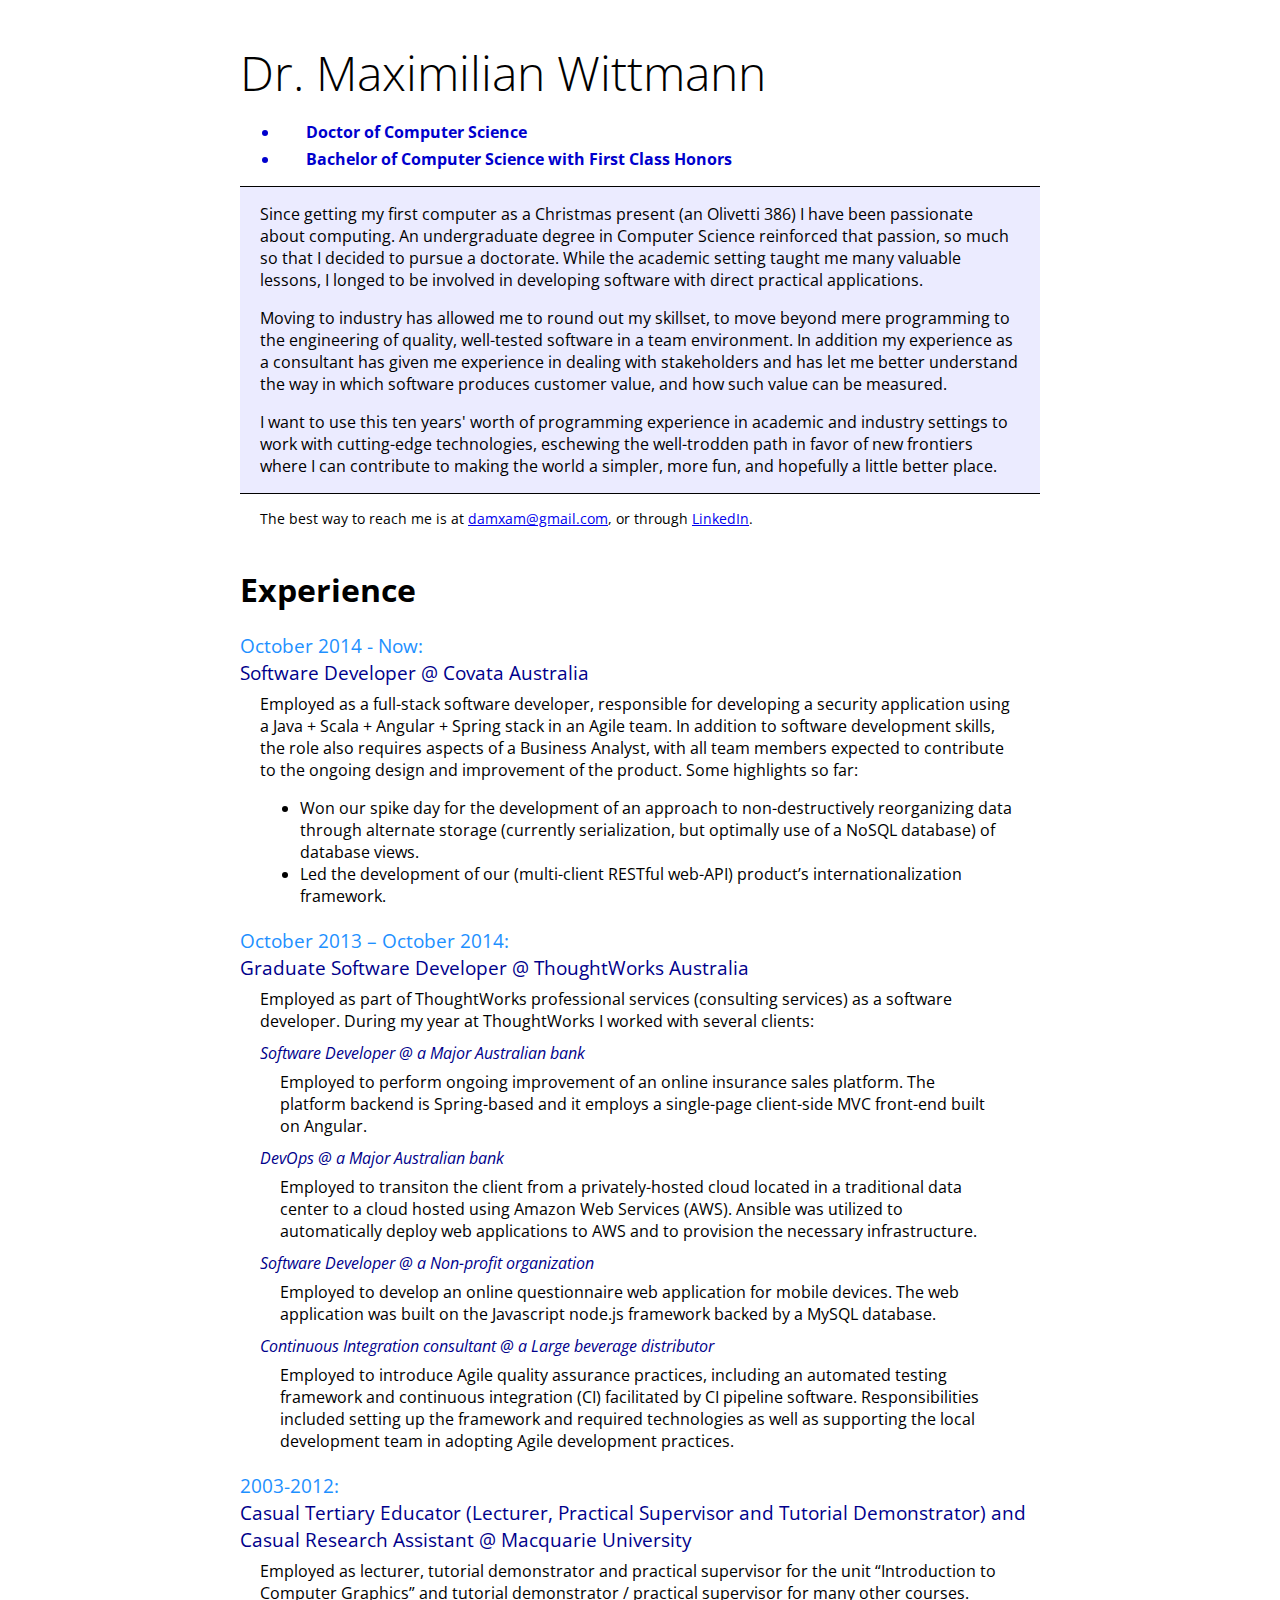
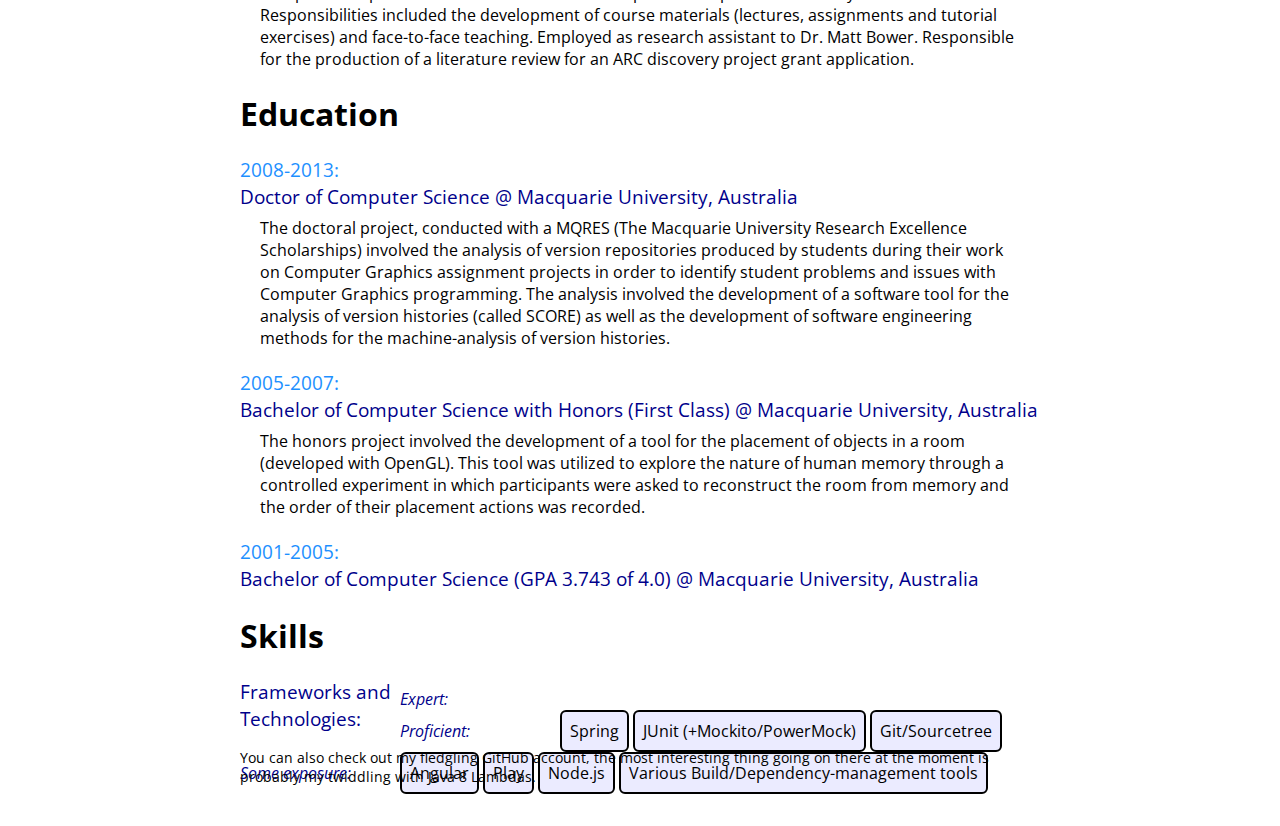
==== html/cv.html @ 8ec2f970 "Work on html cv" ====
<html>
    <head>        
        <link rel="stylesheet" type="text/css" href="../sass/common.css" media="all"/>
        
        <link href='http://fonts.googleapis.com/css?family=Open+Sans' rel='stylesheet' type='text/css'>
    </head>
    <body class="main">
        <h1 class="pageHeader">Dr. Maximilian Wittmann</h1>
        <ul class="academicTitles">
            <li class="academicTitle">Doctor of Computer Science</li>
            <li class="academicTitle">Bachelor of Computer Science with First Class Honors</li>
        </ul>

        <div class="aboutMeBlurb">
            <p>Since getting my first computer as a Christmas present (an Olivetti 386) I have been passionate about computing. An undergraduate degree in Computer Science reinforced that passion, so much so that I decided to pursue a doctorate. While the academic setting taught me many valuable lessons, I longed to be involved in developing software with direct practical applications.</p>
            <p>Moving to industry has allowed me to round out my skillset, to move beyond mere programming to the engineering of quality, well-tested software in a team environment. In addition my experience as a consultant has given me experience in dealing with stakeholders and has let me better understand the way in which software produces customer value, and how such value can be measured.</p>
            <p>I want to use this ten years' worth of programming experience in academic and industry settings to work with cutting-edge technologies, eschewing the well-trodden path in favor of new frontiers where I can contribute to making the world a simpler, more fun, and hopefully a little better place.</p>
        </div>
        <div class="contactMe">The best way to reach me is at <a href="mailto:damxam@gmail.com?Subject=Your%20CV" target="_top">damxam@gmail.com</a>, or through <a href="http://au.linkedin.com/in/maximilianwittmann">LinkedIn</a>.</div>
        
        <div class="cvMain">            
            <!-- Experience -->
            <div class="mainSection">
                <h1 class="mainSectionHeader">Experience</h1>
                    <div class="mainSectionItem">
                        <div class="dateSpan">October 2014 - Now:</div>
                        <div class="sectionTitle">Software Developer @ Covata Australia</div>
                        <div class="sectionDescription">Employed as a full-stack software developer, responsible for developing a security application using a Java + Scala + Angular + Spring stack in an Agile team. In addition to software development skills, the role also requires aspects of a Business Analyst, with all team members expected to contribute to the ongoing design and improvement of the product.
Some highlights so far:
                            <ul>
                                <li>Won our spike day for the development of an approach to non-destructively reorganizing data through alternate storage (currently serialization, but optimally use of a NoSQL database) of database views.</li>
                                <li>Led the development of our (multi-client RESTful web-API) product’s internationalization framework.</li>
                            </ul>
                        </div>
                    </div>

                    <div class="mainSectionItem">
                        <div class="dateSpan">October 2013 – October 2014:</div>
                        <div class="sectionTitle">Graduate Software Developer @ ThoughtWorks Australia</div>
                        <div class="sectionDescription">
                            <div>Employed as part of ThoughtWorks professional services (consulting services) as a software developer. During my year at ThoughtWorks I worked with several clients:
                            </div>
                            <div class="mainSubSectionItem">
                                <div class="sectionTitle">Software Developer @ a Major Australian bank</div>
                                <div class="sectionDescription">Employed to perform ongoing improvement of an online insurance sales platform. The platform backend is Spring-based and it employs a single-page client-side MVC front-end built on Angular.</div>
                            </div>
                            <div class="mainSubSectionItem">
                                <div class="sectionTitle">DevOps @ a Major Australian bank</div>
                                <div class="sectionDescription">Employed to transiton the client from a privately-hosted cloud located in a traditional data center to a cloud hosted using Amazon Web Services (AWS). Ansible was utilized to automatically deploy web applications to AWS and to provision the necessary infrastructure.</div>
                            </div>
                            <div class="mainSubSectionItem">
                                <div class="sectionTitle">Software Developer @ a Non-profit organization</div>
                                <div class="sectionDescription">Employed to develop an online questionnaire web application for mobile devices. The web application was built on the Javascript node.js framework backed by a MySQL database.</div>
                            </div>
                            <div class="mainSubSectionItem">                                    
                                <div class="sectionTitle">Continuous Integration consultant @ a Large beverage distributor</div>
                                <div class="sectionDescription">Employed to introduce Agile quality assurance practices, including an automated testing framework and continuous integration (CI) facilitated by CI pipeline software. Responsibilities included setting up the framework and required technologies as well as supporting the local development team in adopting Agile development practices. </div>
                            </div>
                        </div>
                    </div>
                
                    <div class="mainSectionItem">
                        <div class="dateSpan">2003-2012:</div>
                        <div class="sectionTitle">Casual Tertiary Educator (Lecturer, Practical Supervisor and Tutorial Demonstrator) and Casual Research Assistant @ Macquarie University</div>
                        <div class="sectionDescription">Employed as lecturer, tutorial demonstrator and practical supervisor for the unit “Introduction to Computer Graphics” and tutorial demonstrator / practical supervisor for many other courses. Responsibilities included the development of course materials (lectures, assignments and tutorial exercises) and face-to-face teaching.
Employed as research assistant to Dr. Matt Bower. Responsible for the production of a literature review for an ARC discovery project grant application.</div>
                    </div>
                </div>
                
                <!-- Education -->
                <div class="mainSection">            
                    <h1 class="mainSectionTitle">Education</h1>
                    <div class="mainSectionItem">
                        <div class="dateSpan">2008-2013:</div>
                        <div class="sectionTitle">Doctor of Computer Science @ Macquarie University, Australia</div>
                        <div class="sectionDescription">The doctoral project, conducted with a MQRES (The Macquarie University Research Excellence Scholarships) involved the analysis of version repositories produced by students during their work on Computer Graphics assignment projects in order to identify student problems and issues with Computer Graphics programming. The analysis involved the development of a software tool for the analysis of version histories (called SCORE) as well as the development of software engineering methods for the machine-analysis of version histories.</div>
                    </div>
                    <div class="mainSectionItem">
                        <div class="dateSpan">2005-2007:</div>
                        <div class="sectionTitle">Bachelor of Computer Science with Honors (First Class) @ Macquarie University, Australia</div>
                        <div class="sectionDescription">The honors project involved the development of a tool for the placement of objects in a room (developed with OpenGL). This tool was utilized to explore the nature of human memory through a controlled experiment in which participants were asked to reconstruct the room from memory and the order of their placement actions was recorded.</div>
                    </div>
                    <div class="mainSectionItem">
                        <div class="dateSpan">2001-2005:</div>
                        <div class="sectionTitle">Bachelor of Computer Science (GPA 3.743 of 4.0) @ Macquarie University, Australia</div>
                    </div>
                </div>
                      
                <div class="mainSection skillsSection">            
                    <h1 class="mainSectionTitle">Skills</h1>

<!--
                    <div class="mainSectionItem">
                        <div class="sectionTitle">Programming Languages:</div>
                        <div class="mainSectionDescription"> 
                            <div class="mainSubSectionItem">
                                <div class="sectionTitle">Expert:</div>
                                <div class="skillsPanel">
                                    <span class="skill">Java</span>
                                </div>
                            </div>
                            <div class="mainSubSectionItem">
                                <div class="sectionTitle">Proficient:</div> 
                                <div class="skillsPanel">
                                    <span class="skill">Javascript</span>
                                    <span class="skill">Scala</span>
                                    <span class="skill">Html/(S)CSS</span>
                                    <span class="skill">SQL</span>
                                </div>
                            </div>
                            <div class="mainSubSectionItem">
                                <div class="sectionTitle">Some exposure:</div>                                                                
                                <div class="skillsPanel">
                                    <span class="skill">C/C++</span>
                                    <span class="skill">Clojure</span>
                                </div>
                            </div>
                        </div>
                    </div>
-->
                                                        
                    <div class="mainSectionItem">
                        <div class="sectionTitle">Frameworks and Technologies:</div>
                        <div class="mainSectionDescription"> 
                            <div class="mainSubSectionItem">
                                <div class="sectionTitle">Expert:</div>
                                <div class="skillsPanel"></div>
                            </div>
                            <div class="mainSubSectionItem">
                                <div class="sectionTitle">Proficient:</div>
                                <div class="skillsPanel">                                                                                 
                                    <span class="skill">Spring</span>
                                    <span class="skill">JUnit (+Mockito/PowerMock)</span>
                                    <span class="skill">Git/Sourcetree</span>
                                </div>
                            </div>
                            <div class="mainSubSectionItem">
                                <div class="sectionTitle">Some exposure:</div>
                                <div class="skillsPanel">                                                                                 
                                    <span class="skill">Angular</span>
                                    <span class="skill">Play</span>
                                    <span class="skill">Node.js</span>
                                    <span class="skill">Various Build/Dependency-management tools</span>
                                </div>
                            </div>
                        </div>
                    </div>
                    
<!--
                    <div class="mainSectionItem">
                        <div class="sectionTitle">Miscellaneous:</div>
                        <div class="mainSectionDescription"> 
                            <div class="mainSubSectionItem">
                                <div class="sectionTitle">Expert:</div>
                                <div class="skillsPanel">
                                    <span class="skill">Eternal curiosity</span>
                                </div>
                            </div>
                            <div class="mainSubSectionItem">
                                <div class="sectionTitle">Proficient:</div>
                                <div class="skillsPanel">
                                    <span class="skill">OsX, Linux, Windows</span>
                                    <span class="skill">IntelliJ, Eclipse</span>
                                </div>
                            </div>
                            <div class="mainSubSectionItem">
                                <div class="sectionTitle">Some exposure:</div>
                                <div class="skillsPanel">
                                    <span class="skill">AWS / DevOps</span>
                                    <span class="skill">Insert buzzwords here!</span>
                                </div>
                            </div>
                        </div>
                    </div>
-->
                    
                </div>
            </div>
            <div class="footer">You can also check out my fledgling GitHub account, the most interesting thing going on there at the moment is probably my twiddling with Java 8 Lambdas.</div>
    </body>
</html>
---- sass/common.css ----
/* line 3, /Users/max/Workspaces/Html/CVDraft/sass/common.scss */
.a {
  font-size: 200%; }
  /* line 5, /Users/max/Workspaces/Html/CVDraft/sass/common.scss */
  .a .b {
    font-size: 150%; }
    /* line 7, /Users/max/Workspaces/Html/CVDraft/sass/common.scss */
    .a .b .c {
      font-size: 120%; }

/* line 13, /Users/max/Workspaces/Html/CVDraft/sass/common.scss */
.main {
  margin: 10px auto;
  max-width: 800px; }
  /* line 22, /Users/max/Workspaces/Html/CVDraft/sass/common.scss */
  .main .header {
    background-color: green;
    color: white; }

/* line 32, /Users/max/Workspaces/Html/CVDraft/sass/common.scss */
.academicTitles {
  color: mediumblue;
  font-weight: bolder; }

/* line 37, /Users/max/Workspaces/Html/CVDraft/sass/common.scss */
.academicTitle {
  margin-bottom: 5px;
  padding-left: 26px; }

/* line 42, /Users/max/Workspaces/Html/CVDraft/sass/common.scss */
.pageHeader {
  margin-bottom: 10px;
  font-size: 300%;
  font-weight: 100; }

/* line 48, /Users/max/Workspaces/Html/CVDraft/sass/common.scss */
.aboutMeBlurb {
  border-bottom: black solid 1px;
  border-top: black solid 1px;
  margin-top: 15px;
  margin-bottom: 15px;
  background: #EBEBFF;
  padding-left: 20px;
  padding-right: 20px; }

/* line 58, /Users/max/Workspaces/Html/CVDraft/sass/common.scss */
.contactMe {
  margin-left: 20px;
  font-size: 90%;
  margin-bottom: 40px; }

/* line 64, /Users/max/Workspaces/Html/CVDraft/sass/common.scss */
.sectionTitle {
  font-size: 120%;
  color: darkblue; }

/* line 69, /Users/max/Workspaces/Html/CVDraft/sass/common.scss */
.mainSubSectionItem {
  overflow: hidden; }
  /* line 71, /Users/max/Workspaces/Html/CVDraft/sass/common.scss */
  .mainSubSectionItem .sectionTitle {
    font-size: 100%;
    margin-top: 10px;
    font-style: italic; }

/* line 79, /Users/max/Workspaces/Html/CVDraft/sass/common.scss */
.skillsSection .sectionTitle {
  width: 160px;
  display: block;
  float: left;
  overflow: hidden;
  min-height: 1px; }
/* line 88, /Users/max/Workspaces/Html/CVDraft/sass/common.scss */
.skillsSection .skillsPanel {
  display: block;
  float: none;
  min-height: 1px;
  overflow: hidden; }
/* line 95, /Users/max/Workspaces/Html/CVDraft/sass/common.scss */
.skillsSection .mainSectionDescription {
  height: 50px; }

/* line 100, /Users/max/Workspaces/Html/CVDraft/sass/common.scss */
.dateSpan {
  font-size: 120%;
  color: dodgerblue; }

/* line 105, /Users/max/Workspaces/Html/CVDraft/sass/common.scss */
.sectionDescription {
  padding-left: 20px;
  padding-right: 20px;
  margin-top: 7px; }

/* line 111, /Users/max/Workspaces/Html/CVDraft/sass/common.scss */
.footer {
  margin-top: 20px;
  font-size: 90%; }

/* line 116, /Users/max/Workspaces/Html/CVDraft/sass/common.scss */
.mainSectionItem {
  margin-bottom: 20px; }

/* line 120, /Users/max/Workspaces/Html/CVDraft/sass/common.scss */
body {
  padding: 30px;
  font-family: 'Open Sans', sans-serif; }

/* line 125, /Users/max/Workspaces/Html/CVDraft/sass/common.scss */
.asInlineBlock {
  display: inline-block;
  width: 160px; }

/* line 130, /Users/max/Workspaces/Html/CVDraft/sass/common.scss */
.skill {
  display: inline-block;
  border: 2px solid black;
  background-color: #EBEBFF;
  padding: 8px;
  border-radius: 6px;
  white-space: nowrap; }

/*# sourceMappingURL=common.css.map */
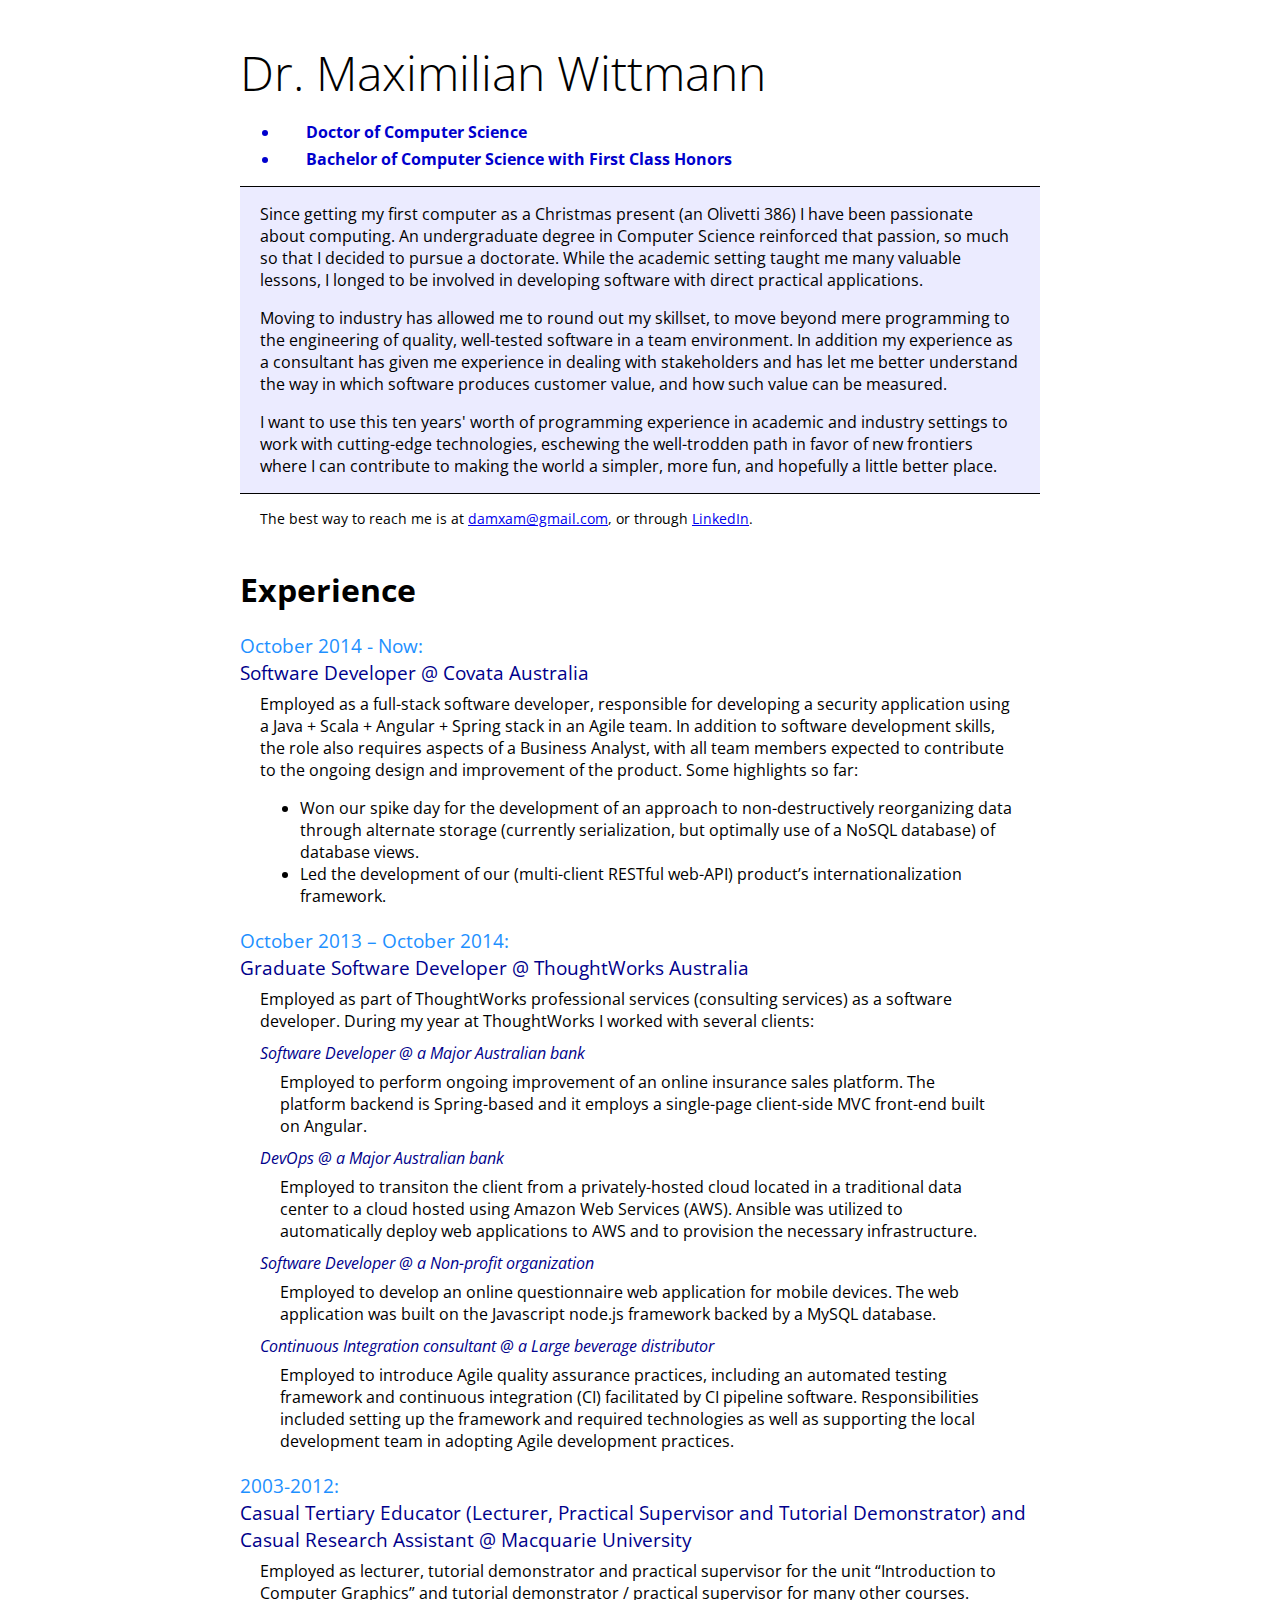
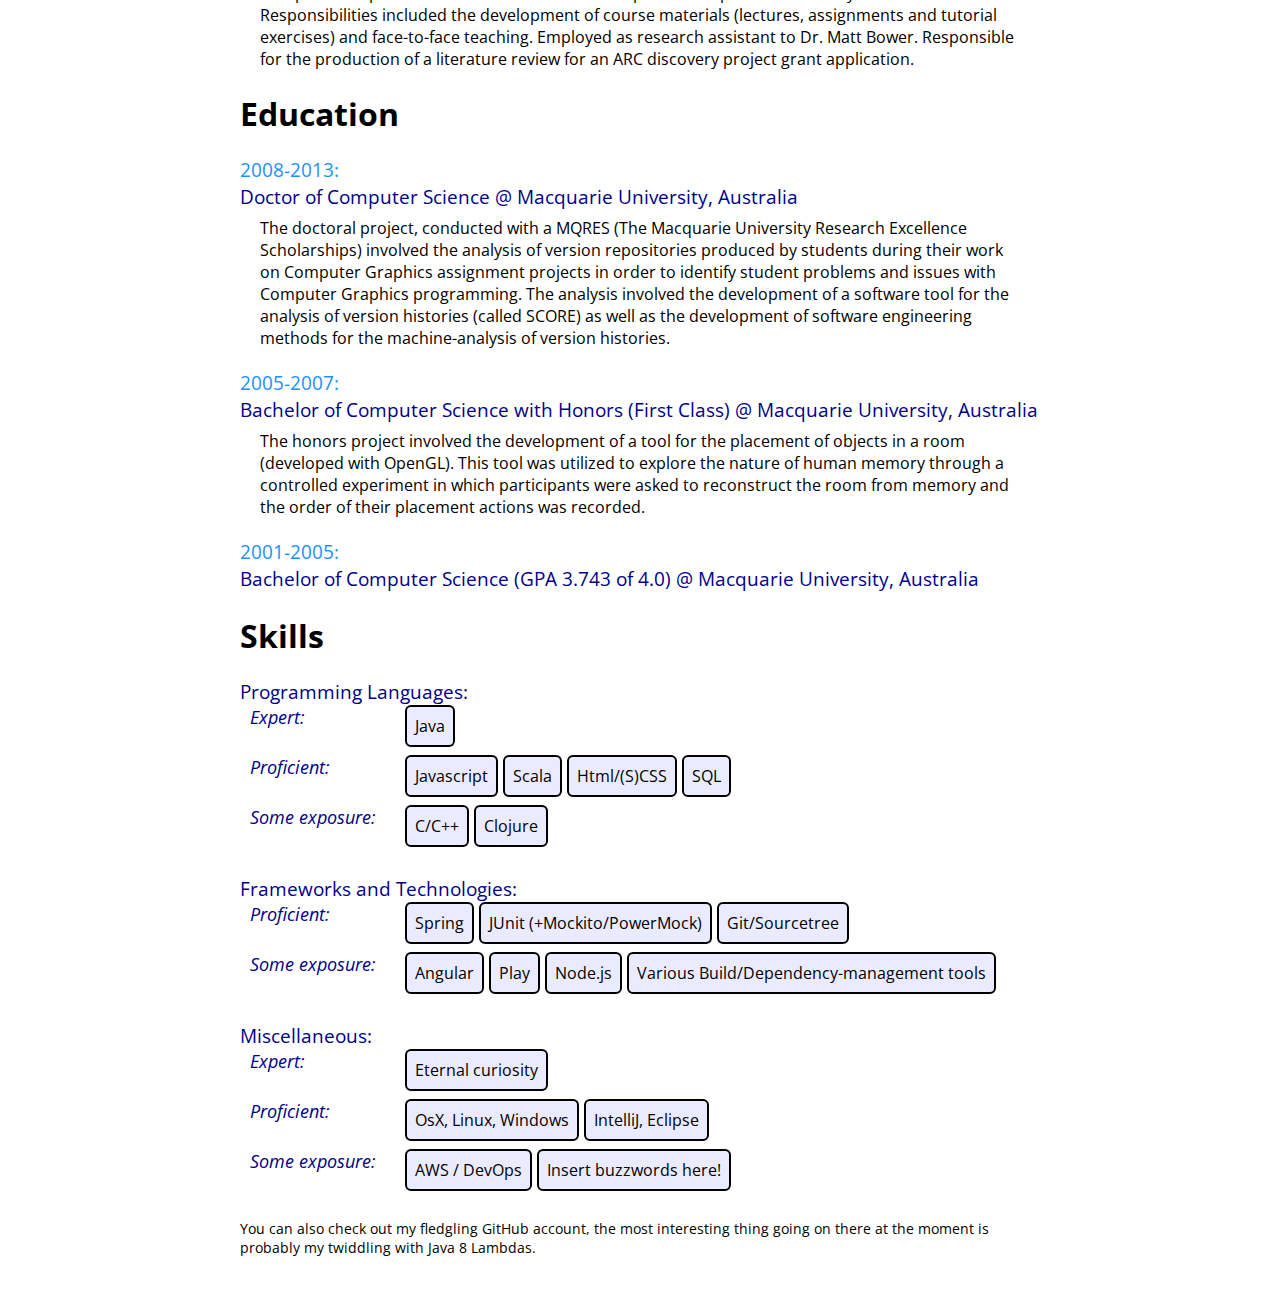
==== commit 751bc0be: "Start on making CV bottom section responsive" ====
--- a/html/cv.html
+++ b/html/cv.html
@@ -89,7 +89,6 @@
                 <div class="mainSection skillsSection">            
                     <h1 class="mainSectionTitle">Skills</h1>
 
-<!--
                     <div class="mainSectionItem">
                         <div class="sectionTitle">Programming Languages:</div>
                         <div class="mainSectionDescription"> 
@@ -117,15 +116,10 @@
                             </div>
                         </div>
                     </div>
--->
                                                         
                     <div class="mainSectionItem">
-                        <div class="sectionTitle">Frameworks and Technologies:</div>
+                        <div class="sectionTitle">Frameworks and Technologies:</div>                        
                         <div class="mainSectionDescription"> 
-                            <div class="mainSubSectionItem">
-                                <div class="sectionTitle">Expert:</div>
-                                <div class="skillsPanel"></div>
-                            </div>
                             <div class="mainSubSectionItem">
                                 <div class="sectionTitle">Proficient:</div>
                                 <div class="skillsPanel">                                                                                 
@@ -146,7 +140,6 @@
                         </div>
                     </div>
                     
-<!--
                     <div class="mainSectionItem">
                         <div class="sectionTitle">Miscellaneous:</div>
                         <div class="mainSectionDescription"> 
@@ -172,7 +165,6 @@
                             </div>
                         </div>
                     </div>
--->
                     
                 </div>
             </div>
--- a/sass/common.css
+++ b/sass/common.css
@@ -1,39 +1,28 @@
 /* line 3, /Users/max/Workspaces/Html/CVDraft/sass/common.scss */
-.a {
-  font-size: 200%; }
-  /* line 5, /Users/max/Workspaces/Html/CVDraft/sass/common.scss */
-  .a .b {
-    font-size: 150%; }
-    /* line 7, /Users/max/Workspaces/Html/CVDraft/sass/common.scss */
-    .a .b .c {
-      font-size: 120%; }
-
-/* line 13, /Users/max/Workspaces/Html/CVDraft/sass/common.scss */
 .main {
   margin: 10px auto;
   max-width: 800px; }
-  /* line 22, /Users/max/Workspaces/Html/CVDraft/sass/common.scss */
+  /* line 7, /Users/max/Workspaces/Html/CVDraft/sass/common.scss */
   .main .header {
     background-color: green;
     color: white; }
 
-/* line 32, /Users/max/Workspaces/Html/CVDraft/sass/common.scss */
+/* line 13, /Users/max/Workspaces/Html/CVDraft/sass/common.scss */
 .academicTitles {
   color: mediumblue;
   font-weight: bolder; }
+  /* line 17, /Users/max/Workspaces/Html/CVDraft/sass/common.scss */
+  .academicTitles .academicTitle {
+    margin-bottom: 5px;
+    padding-left: 26px; }
 
-/* line 37, /Users/max/Workspaces/Html/CVDraft/sass/common.scss */
-.academicTitle {
-  margin-bottom: 5px;
-  padding-left: 26px; }
-
-/* line 42, /Users/max/Workspaces/Html/CVDraft/sass/common.scss */
+/* line 23, /Users/max/Workspaces/Html/CVDraft/sass/common.scss */
 .pageHeader {
   margin-bottom: 10px;
   font-size: 300%;
   font-weight: 100; }
 
-/* line 48, /Users/max/Workspaces/Html/CVDraft/sass/common.scss */
+/* line 29, /Users/max/Workspaces/Html/CVDraft/sass/common.scss */
 .aboutMeBlurb {
   border-bottom: black solid 1px;
   border-top: black solid 1px;
@@ -43,80 +32,73 @@
   padding-left: 20px;
   padding-right: 20px; }
 
-/* line 58, /Users/max/Workspaces/Html/CVDraft/sass/common.scss */
+/* line 39, /Users/max/Workspaces/Html/CVDraft/sass/common.scss */
 .contactMe {
   margin-left: 20px;
   font-size: 90%;
   margin-bottom: 40px; }
 
-/* line 64, /Users/max/Workspaces/Html/CVDraft/sass/common.scss */
-.sectionTitle {
+/* line 46, /Users/max/Workspaces/Html/CVDraft/sass/common.scss */
+.mainSection .sectionTitle {
   font-size: 120%;
   color: darkblue; }
+/* line 51, /Users/max/Workspaces/Html/CVDraft/sass/common.scss */
+.mainSection .mainSectionItem {
+  margin-bottom: 20px; }
+  /* line 54, /Users/max/Workspaces/Html/CVDraft/sass/common.scss */
+  .mainSection .mainSectionItem .sectionDescription {
+    padding-left: 20px;
+    padding-right: 20px;
+    margin-top: 7px; }
+    /* line 60, /Users/max/Workspaces/Html/CVDraft/sass/common.scss */
+    .mainSection .mainSectionItem .sectionDescription .mainSubSectionItem .sectionTitle {
+      font-size: 100%;
+      margin-top: 10px;
+      font-style: italic; }
 
-/* line 69, /Users/max/Workspaces/Html/CVDraft/sass/common.scss */
-.mainSubSectionItem {
-  overflow: hidden; }
-  /* line 71, /Users/max/Workspaces/Html/CVDraft/sass/common.scss */
-  .mainSubSectionItem .sectionTitle {
-    font-size: 100%;
-    margin-top: 10px;
-    font-style: italic; }
+@media (min-width: 590px) {
+  /* line 72, /Users/max/Workspaces/Html/CVDraft/sass/common.scss */
+  .skillsSection .mainSubSectionItem {
+    overflow: hidden;
+    min-height: 50px;
+    margin-left: 10px; }
+    /* line 77, /Users/max/Workspaces/Html/CVDraft/sass/common.scss */
+    .skillsSection .mainSubSectionItem .sectionTitle {
+      min-height: 1px;
+      float: left;
+      overflow: hidden;
+      width: 150px;
+      font-style: italic;
+      font-size: 110%; }
+    /* line 86, /Users/max/Workspaces/Html/CVDraft/sass/common.scss */
+    .skillsSection .mainSubSectionItem .skillsPanel {
+      min-height: 50px;
+      float: none;
+      overflow: hidden; }
+      /* line 90, /Users/max/Workspaces/Html/CVDraft/sass/common.scss */
+      .skillsSection .mainSubSectionItem .skillsPanel .skill {
+        border: 2px solid black;
+        background-color: #EBEBFF;
+        white-space: nowrap;
+        float: left;
+        padding: 8px;
+        border-radius: 6px;
+        margin-left: 5px;
+        margin-bottom: 2px; } }
 
-/* line 79, /Users/max/Workspaces/Html/CVDraft/sass/common.scss */
-.skillsSection .sectionTitle {
-  width: 160px;
-  display: block;
-  float: left;
-  overflow: hidden;
-  min-height: 1px; }
-/* line 88, /Users/max/Workspaces/Html/CVDraft/sass/common.scss */
-.skillsSection .skillsPanel {
-  display: block;
-  float: none;
-  min-height: 1px;
-  overflow: hidden; }
-/* line 95, /Users/max/Workspaces/Html/CVDraft/sass/common.scss */
-.skillsSection .mainSectionDescription {
-  height: 50px; }
-
-/* line 100, /Users/max/Workspaces/Html/CVDraft/sass/common.scss */
+/* line 105, /Users/max/Workspaces/Html/CVDraft/sass/common.scss */
 .dateSpan {
   font-size: 120%;
   color: dodgerblue; }
 
-/* line 105, /Users/max/Workspaces/Html/CVDraft/sass/common.scss */
-.sectionDescription {
-  padding-left: 20px;
-  padding-right: 20px;
-  margin-top: 7px; }
-
-/* line 111, /Users/max/Workspaces/Html/CVDraft/sass/common.scss */
+/* line 110, /Users/max/Workspaces/Html/CVDraft/sass/common.scss */
 .footer {
   margin-top: 20px;
   font-size: 90%; }
 
-/* line 116, /Users/max/Workspaces/Html/CVDraft/sass/common.scss */
-.mainSectionItem {
-  margin-bottom: 20px; }
-
-/* line 120, /Users/max/Workspaces/Html/CVDraft/sass/common.scss */
+/* line 115, /Users/max/Workspaces/Html/CVDraft/sass/common.scss */
 body {
   padding: 30px;
   font-family: 'Open Sans', sans-serif; }
 
-/* line 125, /Users/max/Workspaces/Html/CVDraft/sass/common.scss */
-.asInlineBlock {
-  display: inline-block;
-  width: 160px; }
-
-/* line 130, /Users/max/Workspaces/Html/CVDraft/sass/common.scss */
-.skill {
-  display: inline-block;
-  border: 2px solid black;
-  background-color: #EBEBFF;
-  padding: 8px;
-  border-radius: 6px;
-  white-space: nowrap; }
-
 /*# sourceMappingURL=common.css.map */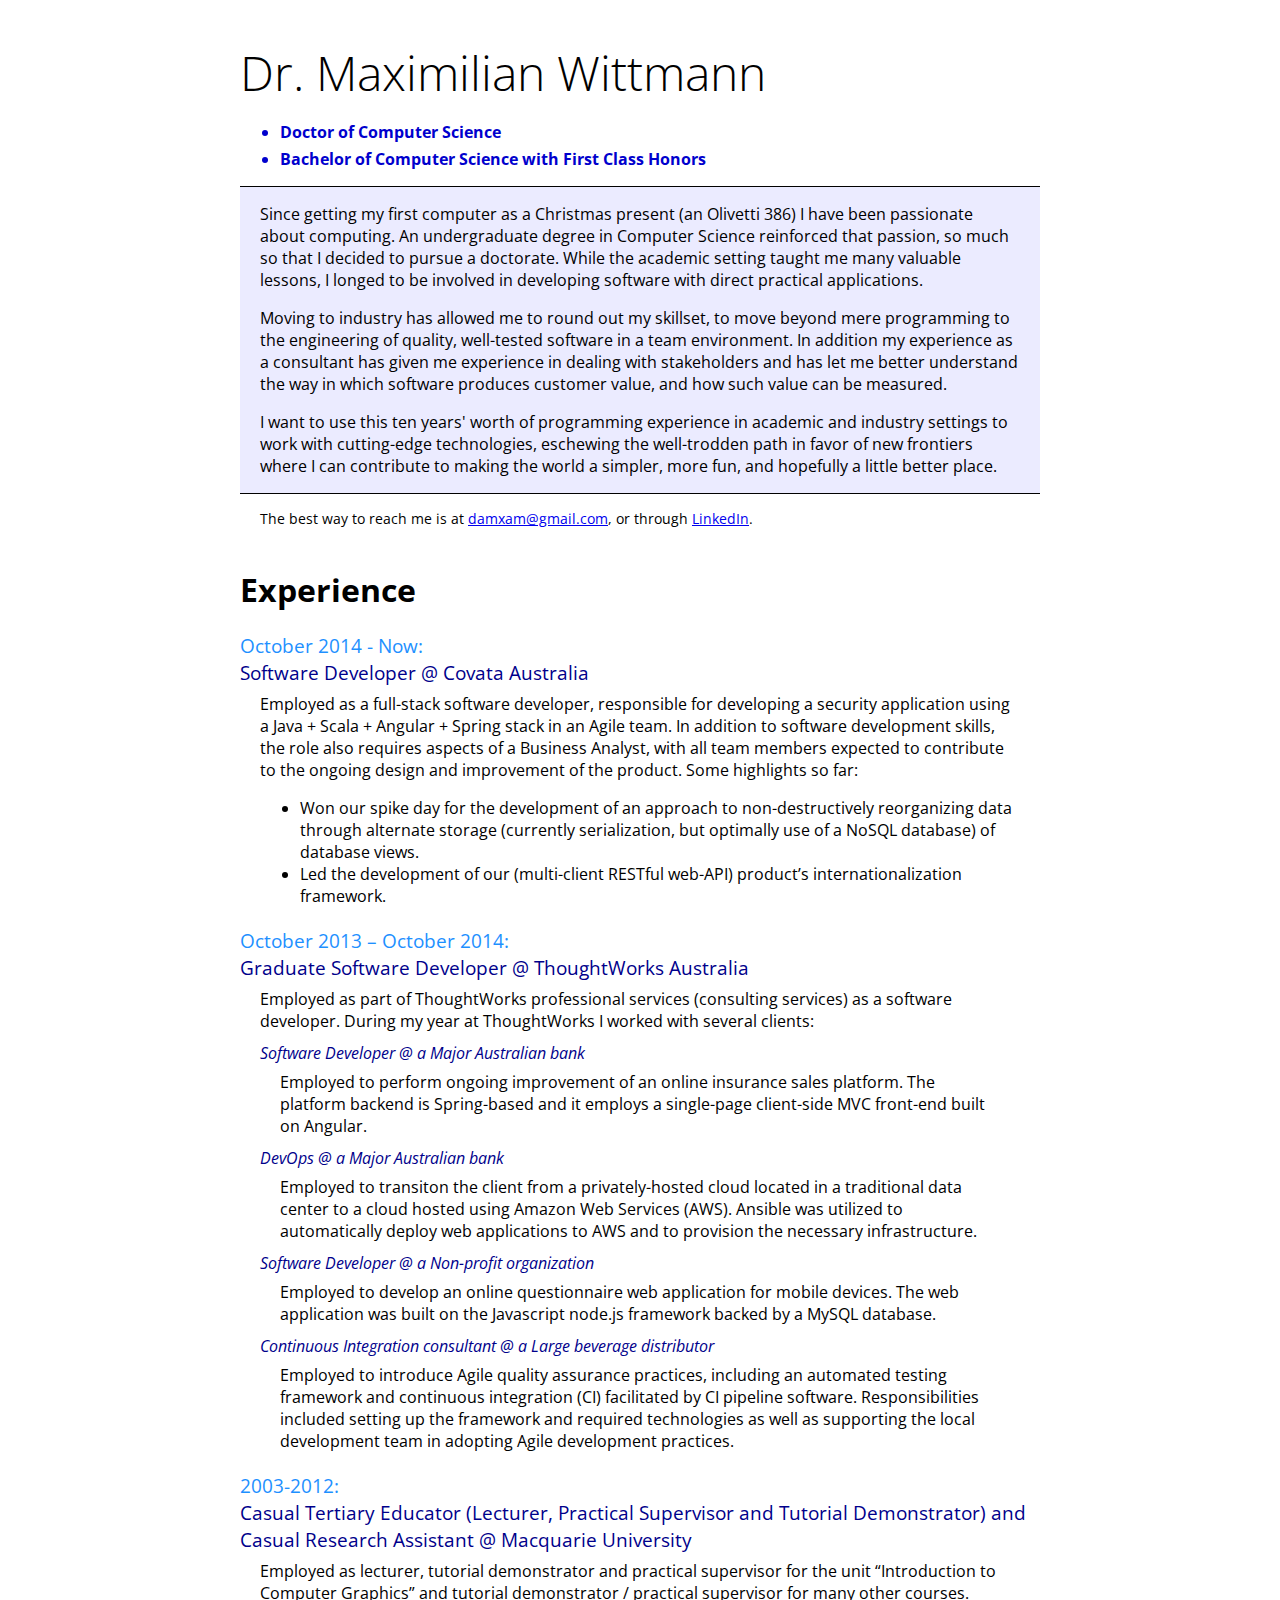
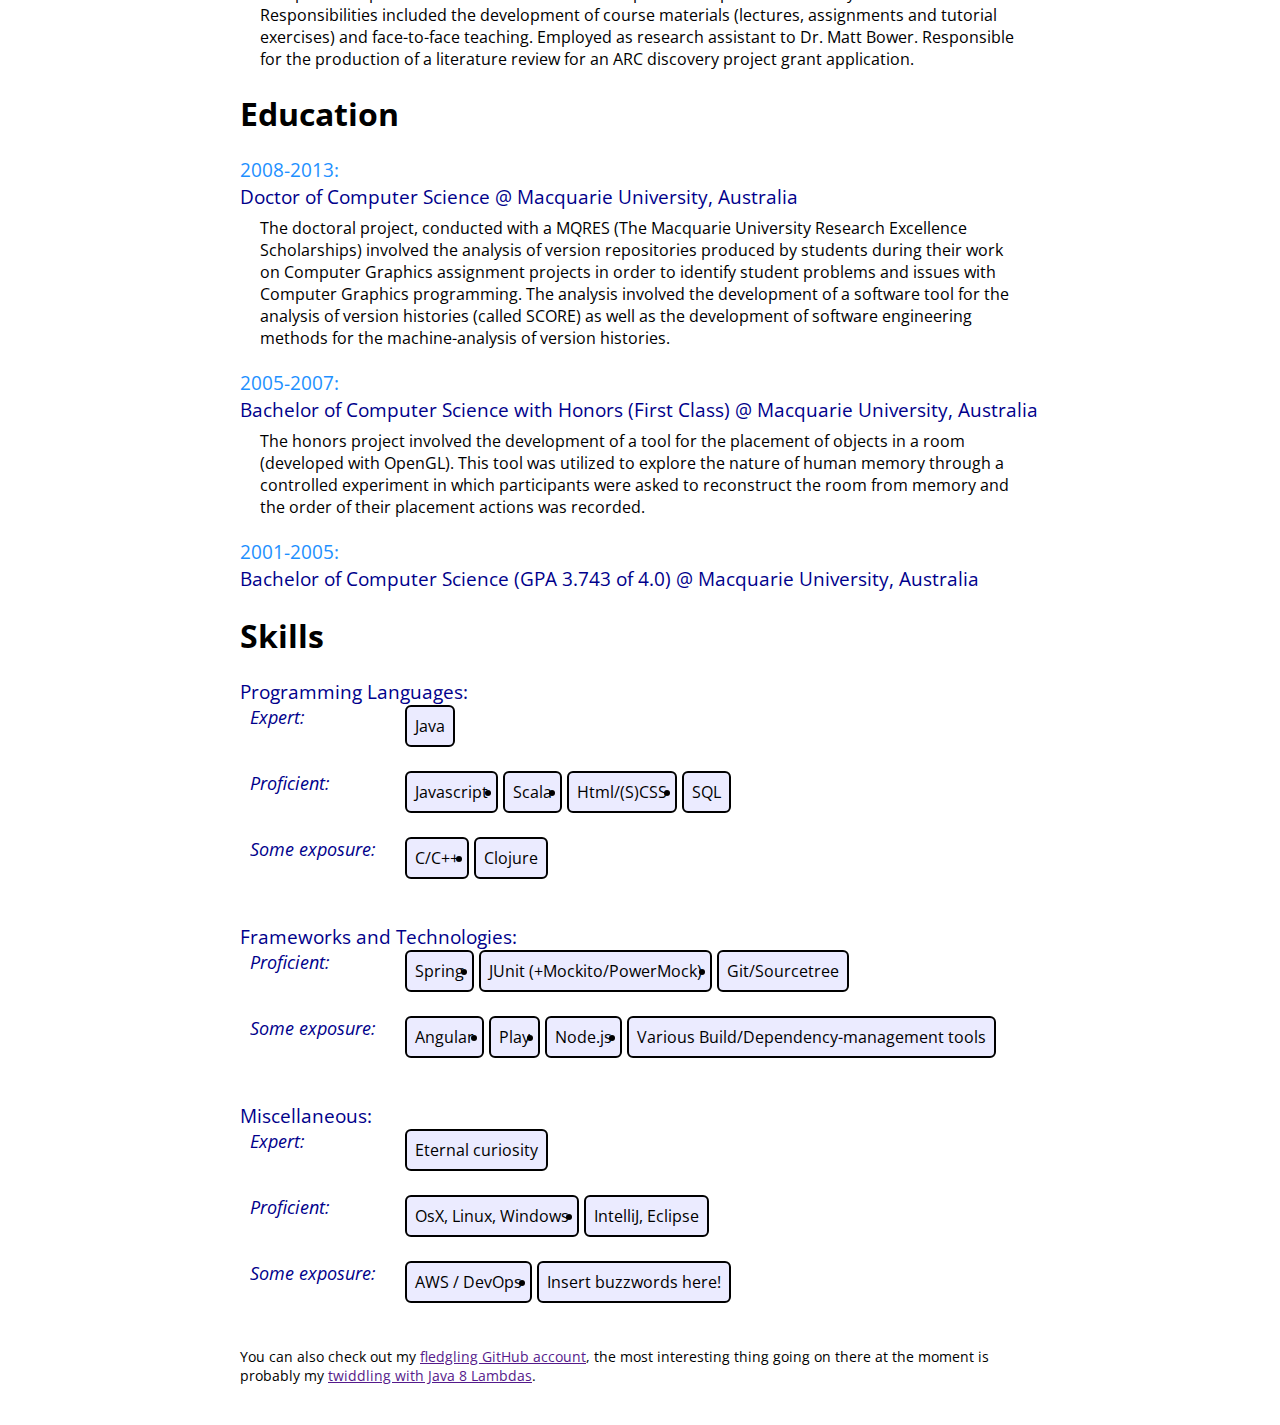
==== commit 94c7af70: "Minor stuff" ====
--- a/html/cv.html
+++ b/html/cv.html
@@ -94,25 +94,25 @@
                         <div class="mainSectionDescription"> 
                             <div class="mainSubSectionItem">
                                 <div class="sectionTitle">Expert:</div>
-                                <div class="skillsPanel">
-                                    <span class="skill">Java</span>
-                                </div>
+                                <ul class="skillsPanel">
+                                    <li class="skill">Java</li>
+                                </ul>
                             </div>
                             <div class="mainSubSectionItem">
                                 <div class="sectionTitle">Proficient:</div> 
-                                <div class="skillsPanel">
-                                    <span class="skill">Javascript</span>
-                                    <span class="skill">Scala</span>
-                                    <span class="skill">Html/(S)CSS</span>
-                                    <span class="skill">SQL</span>
-                                </div>
+                                <ul class="skillsPanel">
+                                    <li class="skill">Javascript</li>
+                                    <li class="skill">Scala</li>
+                                    <li class="skill">Html/(S)CSS</li>
+                                    <li class="skill">SQL</li>
+                                </ul>
                             </div>
                             <div class="mainSubSectionItem">
                                 <div class="sectionTitle">Some exposure:</div>                                                                
-                                <div class="skillsPanel">
-                                    <span class="skill">C/C++</span>
-                                    <span class="skill">Clojure</span>
-                                </div>
+                                <ul class="skillsPanel">
+                                    <li class="skill">C/C++</li>
+                                    <li class="skill">Clojure</li>
+                                </ul>
                             </div>
                         </div>
                     </div>
@@ -122,20 +122,20 @@
                         <div class="mainSectionDescription"> 
                             <div class="mainSubSectionItem">
                                 <div class="sectionTitle">Proficient:</div>
-                                <div class="skillsPanel">                                                                                 
-                                    <span class="skill">Spring</span>
-                                    <span class="skill">JUnit (+Mockito/PowerMock)</span>
-                                    <span class="skill">Git/Sourcetree</span>
-                                </div>
+                                <ul class="skillsPanel">                                                                                 
+                                    <li class="skill">Spring</li>
+                                    <li class="skill">JUnit (+Mockito/PowerMock)</li>
+                                    <li class="skill">Git/Sourcetree</li>
+                                </ul>
                             </div>
                             <div class="mainSubSectionItem">
                                 <div class="sectionTitle">Some exposure:</div>
-                                <div class="skillsPanel">                                                                                 
-                                    <span class="skill">Angular</span>
-                                    <span class="skill">Play</span>
-                                    <span class="skill">Node.js</span>
-                                    <span class="skill">Various Build/Dependency-management tools</span>
-                                </div>
+                                <ul class="skillsPanel">          
+                                    <li class="skill">Angular</li>
+                                    <li class="skill">Play</li>
+                                    <li class="skill">Node.js</li>
+                                    <li class="skill">Various Build/Dependency-management tools</li>
+                                </ul>
                             </div>
                         </div>
                     </div>
@@ -145,29 +145,29 @@
                         <div class="mainSectionDescription"> 
                             <div class="mainSubSectionItem">
                                 <div class="sectionTitle">Expert:</div>
-                                <div class="skillsPanel">
-                                    <span class="skill">Eternal curiosity</span>
-                                </div>
+                                <ul class="skillsPanel">
+                                    <li class="skill">Eternal curiosity</li>
+                                </ul>
                             </div>
                             <div class="mainSubSectionItem">
                                 <div class="sectionTitle">Proficient:</div>
-                                <div class="skillsPanel">
-                                    <span class="skill">OsX, Linux, Windows</span>
-                                    <span class="skill">IntelliJ, Eclipse</span>
-                                </div>
+                                <ul class="skillsPanel">
+                                    <li class="skill">OsX, Linux, Windows</li>
+                                    <li class="skill">IntelliJ, Eclipse</li>
+                                </ul>
                             </div>
                             <div class="mainSubSectionItem">
                                 <div class="sectionTitle">Some exposure:</div>
-                                <div class="skillsPanel">
-                                    <span class="skill">AWS / DevOps</span>
-                                    <span class="skill">Insert buzzwords here!</span>
-                                </div>
+                                <ul class="skillsPanel">
+                                    <li class="skill">AWS / DevOps</li>
+                                    <li class="skill">Insert buzzwords here!</li>
+                                </ul>
                             </div>
                         </div>
                     </div>
                     
                 </div>
             </div>
-            <div class="footer">You can also check out my fledgling GitHub account, the most interesting thing going on there at the moment is probably my twiddling with Java 8 Lambdas.</div>
+        <div class="footer">You can also check out my <a href="">fledgling GitHub account</a>, the most interesting thing going on there at the moment is probably my <a href="">twiddling with Java 8 Lambdas</a>.</div>
     </body>
 </html>--- a/sass/common.css
+++ b/sass/common.css
@@ -1,81 +1,117 @@
-/* line 3, /Users/max/Workspaces/Html/CVDraft/sass/common.scss */
+/* line 4, /Users/max/Workspaces/Html/CVDraft/sass/common.scss */
 .main {
-  margin: 10px auto;
   max-width: 800px; }
-  /* line 7, /Users/max/Workspaces/Html/CVDraft/sass/common.scss */
-  .main .header {
-    background-color: green;
-    color: white; }
+  @media (min-width: 800px) {
+    .main {
+      margin: 10px auto; } }
 
-/* line 13, /Users/max/Workspaces/Html/CVDraft/sass/common.scss */
+/* line 11, /Users/max/Workspaces/Html/CVDraft/sass/common.scss */
 .academicTitles {
   color: mediumblue;
   font-weight: bolder; }
-  /* line 17, /Users/max/Workspaces/Html/CVDraft/sass/common.scss */
+  /* line 15, /Users/max/Workspaces/Html/CVDraft/sass/common.scss */
   .academicTitles .academicTitle {
-    margin-bottom: 5px;
-    padding-left: 26px; }
+    margin-bottom: 5px; }
 
-/* line 23, /Users/max/Workspaces/Html/CVDraft/sass/common.scss */
+/* line 21, /Users/max/Workspaces/Html/CVDraft/sass/common.scss */
 .pageHeader {
   margin-bottom: 10px;
   font-size: 300%;
   font-weight: 100; }
+  @media (max-width: 590px) {
+    .pageHeader {
+      font-size: 220%; } }
 
-/* line 29, /Users/max/Workspaces/Html/CVDraft/sass/common.scss */
+/* line 30, /Users/max/Workspaces/Html/CVDraft/sass/common.scss */
 .aboutMeBlurb {
   border-bottom: black solid 1px;
   border-top: black solid 1px;
   margin-top: 15px;
   margin-bottom: 15px;
   background: #EBEBFF;
-  padding-left: 20px;
-  padding-right: 20px; }
+  padding-left: 5px;
+  padding-right: 5px; }
+  @media (min-width: 590px) {
+    .aboutMeBlurb {
+      padding-left: 20px;
+      padding-right: 20px; } }
 
-/* line 39, /Users/max/Workspaces/Html/CVDraft/sass/common.scss */
+/* line 44, /Users/max/Workspaces/Html/CVDraft/sass/common.scss */
 .contactMe {
   margin-left: 20px;
   font-size: 90%;
   margin-bottom: 40px; }
 
-/* line 46, /Users/max/Workspaces/Html/CVDraft/sass/common.scss */
+/* line 51, /Users/max/Workspaces/Html/CVDraft/sass/common.scss */
+.mainSection .dateSpan {
+  font-size: 120%;
+  color: dodgerblue; }
+  @media (max-width: 590px) {
+    .mainSection .dateSpan {
+      background-color: darkblue;
+      padding: 10px;
+      margin: 0px;
+      color: white;
+      border-radius: 2px; } }
+/* line 64, /Users/max/Workspaces/Html/CVDraft/sass/common.scss */
 .mainSection .sectionTitle {
   font-size: 120%;
   color: darkblue; }
-/* line 51, /Users/max/Workspaces/Html/CVDraft/sass/common.scss */
+  @media (max-width: 590px) {
+    .mainSection .sectionTitle {
+      padding-left: 5px;
+      padding-right: 5px; } }
+/* line 73, /Users/max/Workspaces/Html/CVDraft/sass/common.scss */
 .mainSection .mainSectionItem {
   margin-bottom: 20px; }
-  /* line 54, /Users/max/Workspaces/Html/CVDraft/sass/common.scss */
+  /* line 76, /Users/max/Workspaces/Html/CVDraft/sass/common.scss */
   .mainSection .mainSectionItem .sectionDescription {
-    padding-left: 20px;
-    padding-right: 20px;
+    padding-left: 5px;
+    padding-right: 5px;
     margin-top: 7px; }
-    /* line 60, /Users/max/Workspaces/Html/CVDraft/sass/common.scss */
+    @media (min-width: 590px) {
+      .mainSection .mainSectionItem .sectionDescription {
+        padding-left: 20px;
+        padding-right: 20px; } }
+    /* line 87, /Users/max/Workspaces/Html/CVDraft/sass/common.scss */
     .mainSection .mainSectionItem .sectionDescription .mainSubSectionItem .sectionTitle {
       font-size: 100%;
       margin-top: 10px;
       font-style: italic; }
+      @media (max-width: 590px) {
+        /* line 93, /Users/max/Workspaces/Html/CVDraft/sass/common.scss */
+        .mainSection .mainSectionItem .sectionDescription .mainSubSectionItem .sectionTitle:before {
+          content: "> "; } }
 
-@media (min-width: 590px) {
-  /* line 72, /Users/max/Workspaces/Html/CVDraft/sass/common.scss */
-  .skillsSection .mainSubSectionItem {
-    overflow: hidden;
-    min-height: 50px;
-    margin-left: 10px; }
-    /* line 77, /Users/max/Workspaces/Html/CVDraft/sass/common.scss */
+/* line 104, /Users/max/Workspaces/Html/CVDraft/sass/common.scss */
+.skillsSection .mainSubSectionItem {
+  overflow: hidden;
+  min-height: 50px;
+  margin-left: 10px; }
+  /* line 109, /Users/max/Workspaces/Html/CVDraft/sass/common.scss */
+  .skillsSection .mainSubSectionItem .sectionTitle {
+    font-style: italic;
+    font-size: 110%; }
+  /* line 114, /Users/max/Workspaces/Html/CVDraft/sass/common.scss */
+  .skillsSection .mainSubSectionItem .skillsPanel {
+    margin-top: 0px; }
+  @media (min-width: 590px) {
+    /* line 121, /Users/max/Workspaces/Html/CVDraft/sass/common.scss */
     .skillsSection .mainSubSectionItem .sectionTitle {
       min-height: 1px;
       float: left;
       overflow: hidden;
-      width: 150px;
-      font-style: italic;
-      font-size: 110%; }
-    /* line 86, /Users/max/Workspaces/Html/CVDraft/sass/common.scss */
+      width: 150px; }
+    /* line 128, /Users/max/Workspaces/Html/CVDraft/sass/common.scss */
     .skillsSection .mainSubSectionItem .skillsPanel {
+      padding-left: 0px;
+      margin-left: 0px;
+      padding-top: 0px;
+      margin-top: 0px;
       min-height: 50px;
       float: none;
       overflow: hidden; }
-      /* line 90, /Users/max/Workspaces/Html/CVDraft/sass/common.scss */
+      /* line 137, /Users/max/Workspaces/Html/CVDraft/sass/common.scss */
       .skillsSection .mainSubSectionItem .skillsPanel .skill {
         border: 2px solid black;
         background-color: #EBEBFF;
@@ -86,19 +122,17 @@
         margin-left: 5px;
         margin-bottom: 2px; } }
 
-/* line 105, /Users/max/Workspaces/Html/CVDraft/sass/common.scss */
-.dateSpan {
-  font-size: 120%;
-  color: dodgerblue; }
-
-/* line 110, /Users/max/Workspaces/Html/CVDraft/sass/common.scss */
+/* line 152, /Users/max/Workspaces/Html/CVDraft/sass/common.scss */
 .footer {
   margin-top: 20px;
   font-size: 90%; }
 
-/* line 115, /Users/max/Workspaces/Html/CVDraft/sass/common.scss */
+/* line 157, /Users/max/Workspaces/Html/CVDraft/sass/common.scss */
 body {
   padding: 30px;
   font-family: 'Open Sans', sans-serif; }
+  @media (max-width: 590px) {
+    body {
+      padding: 8px; } }
 
 /*# sourceMappingURL=common.css.map */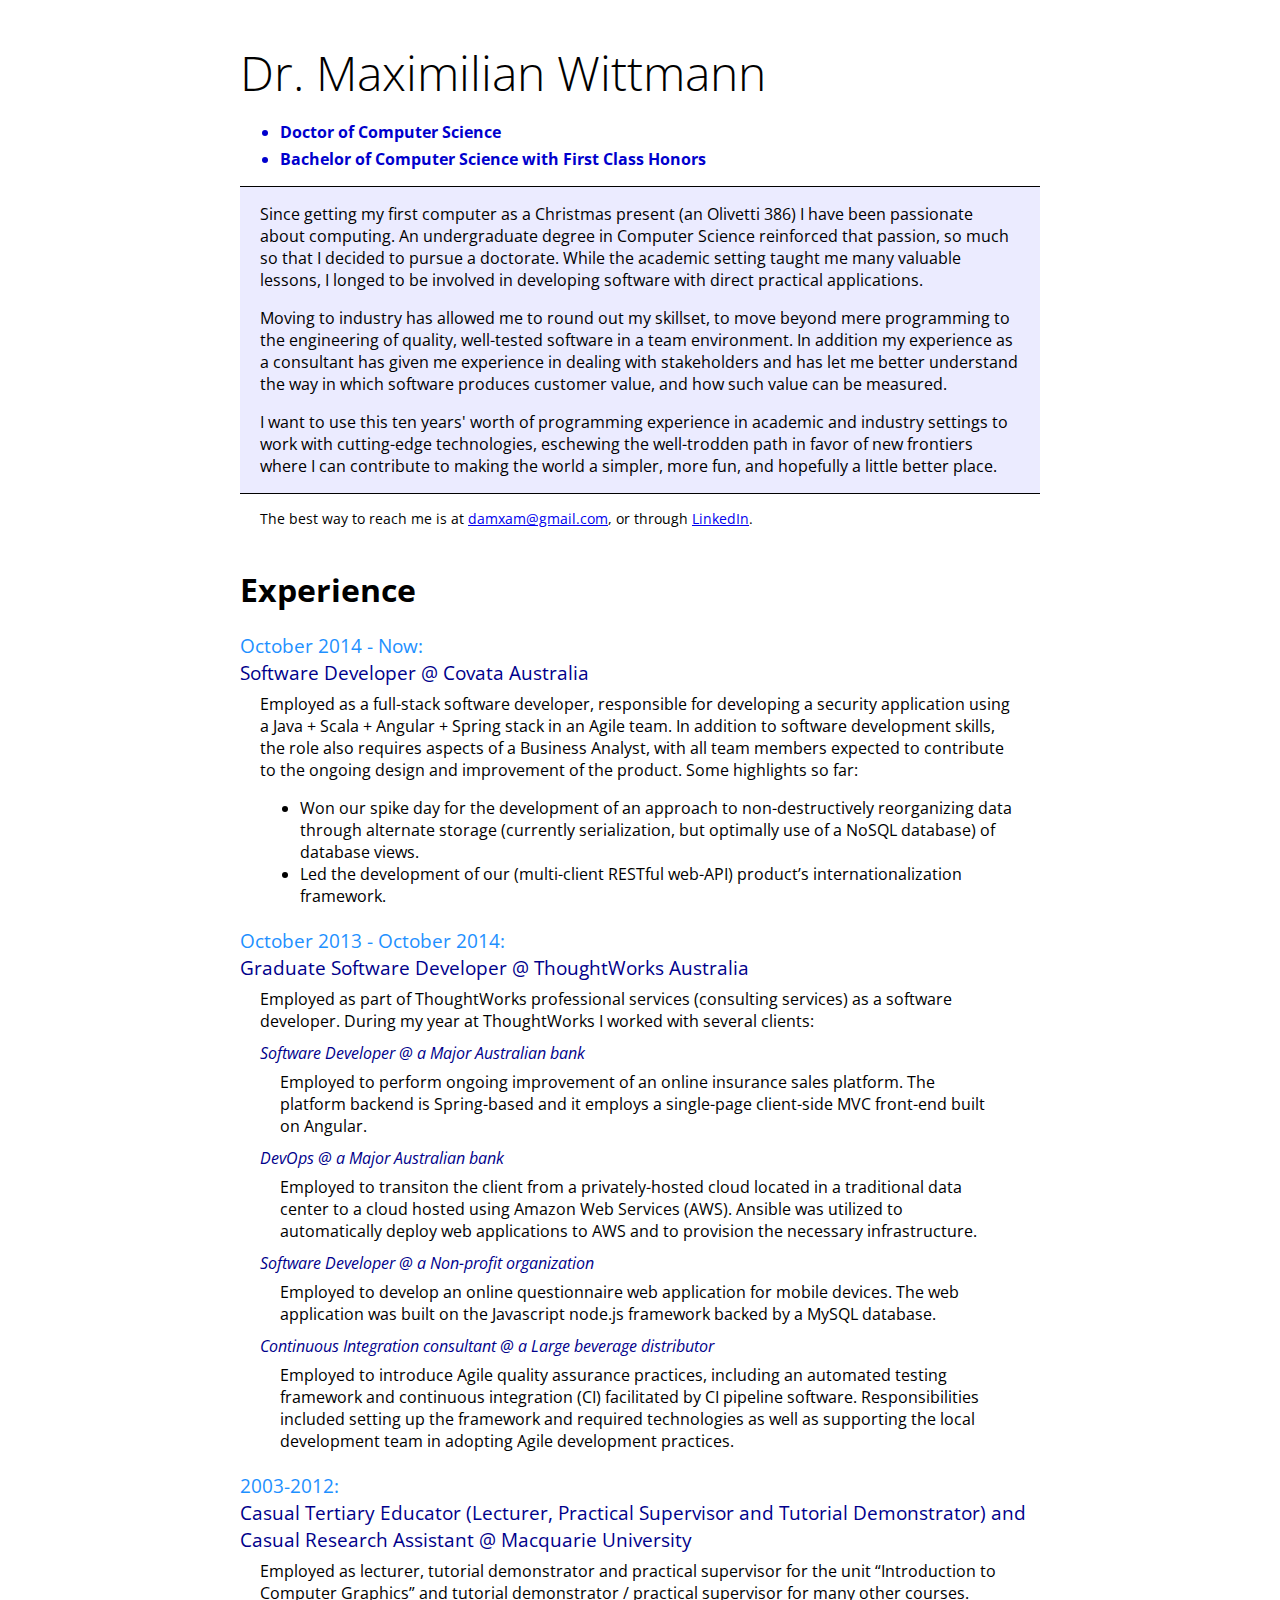
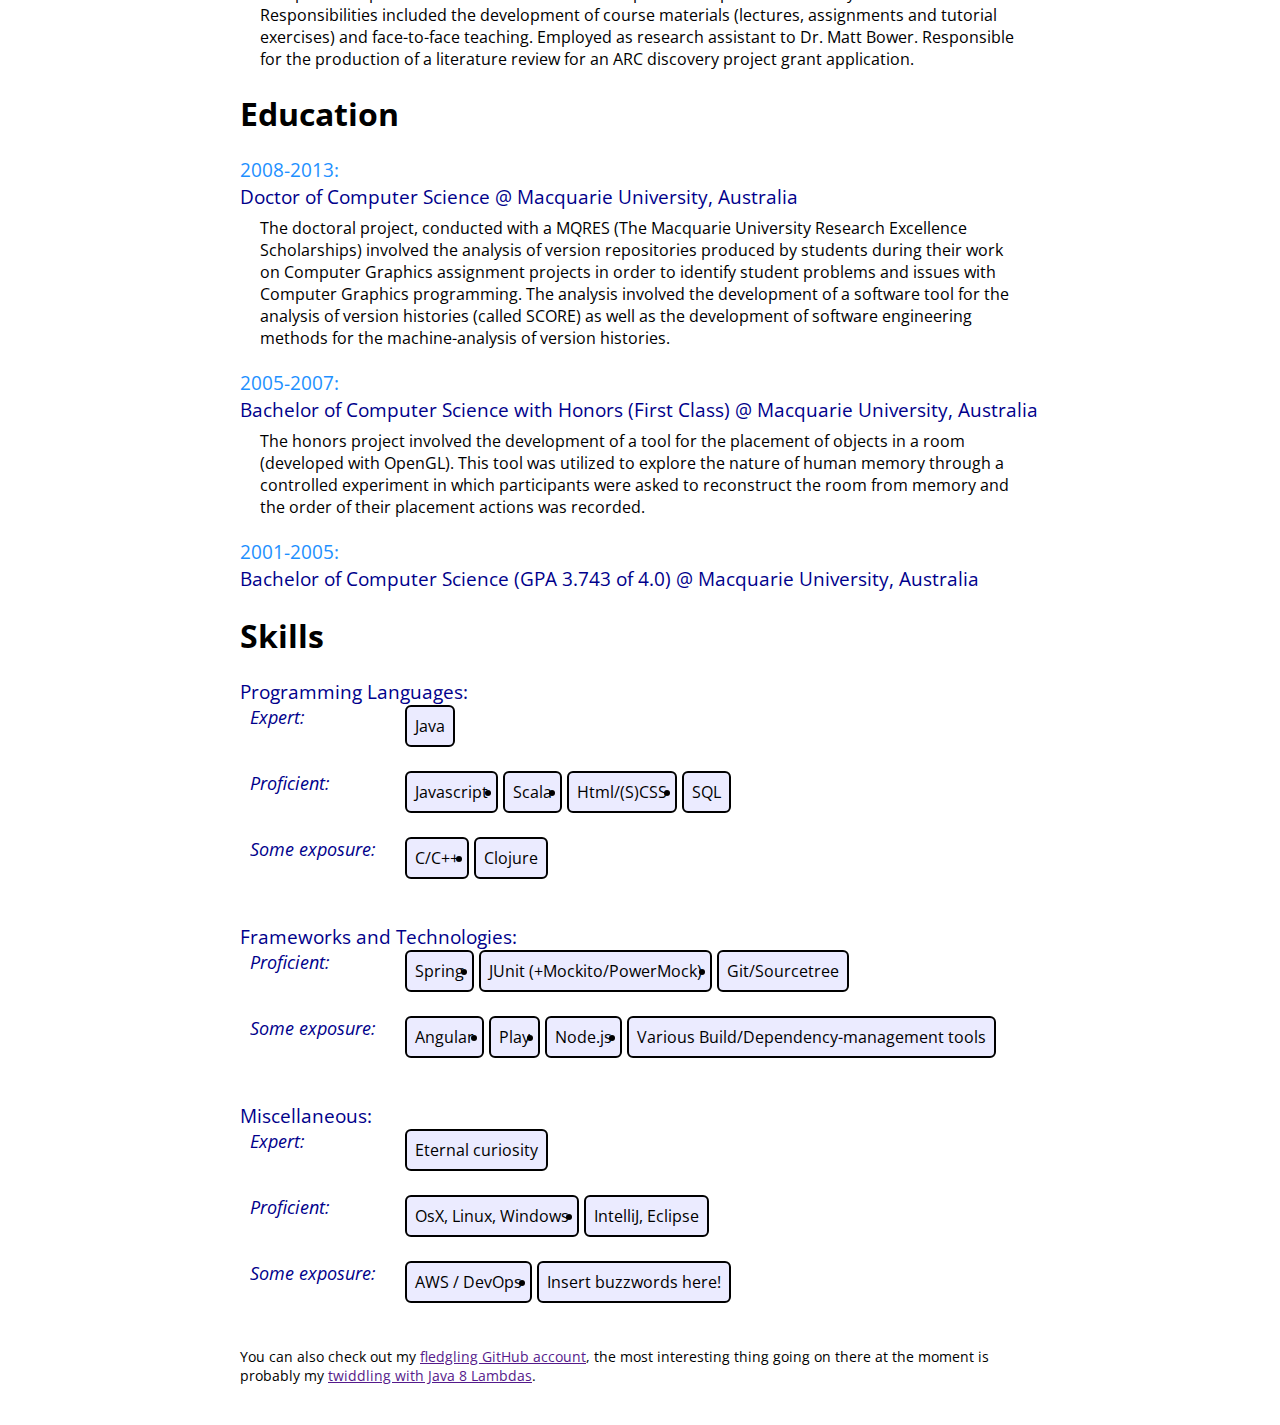
==== commit d1ed949b: "Fix wrong char" ====
--- a/html/cv.html
+++ b/html/cv.html
@@ -1,6 +1,6 @@
 <html>
     <head>        
-        <link rel="stylesheet" type="text/css" href="../sass/common.css" media="all"/>
+        <link rel="stylesheet" type="text/css" href="../css/common.css" media="all"/>
         
         <link href='http://fonts.googleapis.com/css?family=Open+Sans' rel='stylesheet' type='text/css'>
     </head>
@@ -35,7 +35,7 @@
                     </div>
 
                     <div class="mainSectionItem">
-                        <div class="dateSpan">October 2013 – October 2014:</div>
+                        <div class="dateSpan">October 2013 - October 2014:</div>
                         <div class="sectionTitle">Graduate Software Developer @ ThoughtWorks Australia</div>
                         <div class="sectionDescription">
                             <div>Employed as part of ThoughtWorks professional services (consulting services) as a software developer. During my year at ThoughtWorks I worked with several clients:
--- a/css/common.css
+++ b/css/common.css
@@ -0,0 +1,138 @@
+/* line 4, /Users/max/Workspaces/Html/CVDraft/sass/common.scss */
+.main {
+  max-width: 800px; }
+  @media (min-width: 800px) {
+    .main {
+      margin: 10px auto; } }
+
+/* line 11, /Users/max/Workspaces/Html/CVDraft/sass/common.scss */
+.academicTitles {
+  color: mediumblue;
+  font-weight: bolder; }
+  /* line 15, /Users/max/Workspaces/Html/CVDraft/sass/common.scss */
+  .academicTitles .academicTitle {
+    margin-bottom: 5px; }
+
+/* line 21, /Users/max/Workspaces/Html/CVDraft/sass/common.scss */
+.pageHeader {
+  margin-bottom: 10px;
+  font-size: 300%;
+  font-weight: 100; }
+  @media (max-width: 590px) {
+    .pageHeader {
+      font-size: 220%; } }
+
+/* line 30, /Users/max/Workspaces/Html/CVDraft/sass/common.scss */
+.aboutMeBlurb {
+  border-bottom: black solid 1px;
+  border-top: black solid 1px;
+  margin-top: 15px;
+  margin-bottom: 15px;
+  background: #EBEBFF;
+  padding-left: 5px;
+  padding-right: 5px; }
+  @media (min-width: 590px) {
+    .aboutMeBlurb {
+      padding-left: 20px;
+      padding-right: 20px; } }
+
+/* line 44, /Users/max/Workspaces/Html/CVDraft/sass/common.scss */
+.contactMe {
+  margin-left: 20px;
+  font-size: 90%;
+  margin-bottom: 40px; }
+
+/* line 51, /Users/max/Workspaces/Html/CVDraft/sass/common.scss */
+.mainSection .dateSpan {
+  font-size: 120%;
+  color: dodgerblue; }
+  @media (max-width: 590px) {
+    .mainSection .dateSpan {
+      background-color: darkblue;
+      padding: 10px;
+      margin: 0px;
+      color: white;
+      border-radius: 2px; } }
+/* line 64, /Users/max/Workspaces/Html/CVDraft/sass/common.scss */
+.mainSection .sectionTitle {
+  font-size: 120%;
+  color: darkblue; }
+  @media (max-width: 590px) {
+    .mainSection .sectionTitle {
+      padding-left: 5px;
+      padding-right: 5px; } }
+/* line 73, /Users/max/Workspaces/Html/CVDraft/sass/common.scss */
+.mainSection .mainSectionItem {
+  margin-bottom: 20px; }
+  /* line 76, /Users/max/Workspaces/Html/CVDraft/sass/common.scss */
+  .mainSection .mainSectionItem .sectionDescription {
+    padding-left: 5px;
+    padding-right: 5px;
+    margin-top: 7px; }
+    @media (min-width: 590px) {
+      .mainSection .mainSectionItem .sectionDescription {
+        padding-left: 20px;
+        padding-right: 20px; } }
+    /* line 87, /Users/max/Workspaces/Html/CVDraft/sass/common.scss */
+    .mainSection .mainSectionItem .sectionDescription .mainSubSectionItem .sectionTitle {
+      font-size: 100%;
+      margin-top: 10px;
+      font-style: italic; }
+      @media (max-width: 590px) {
+        /* line 93, /Users/max/Workspaces/Html/CVDraft/sass/common.scss */
+        .mainSection .mainSectionItem .sectionDescription .mainSubSectionItem .sectionTitle:before {
+          content: "> "; } }
+
+/* line 104, /Users/max/Workspaces/Html/CVDraft/sass/common.scss */
+.skillsSection .mainSubSectionItem {
+  overflow: hidden;
+  min-height: 50px;
+  margin-left: 10px; }
+  /* line 109, /Users/max/Workspaces/Html/CVDraft/sass/common.scss */
+  .skillsSection .mainSubSectionItem .sectionTitle {
+    font-style: italic;
+    font-size: 110%; }
+  /* line 114, /Users/max/Workspaces/Html/CVDraft/sass/common.scss */
+  .skillsSection .mainSubSectionItem .skillsPanel {
+    margin-top: 0px; }
+  @media (min-width: 590px) {
+    /* line 122, /Users/max/Workspaces/Html/CVDraft/sass/common.scss */
+    .skillsSection .mainSubSectionItem .sectionTitle {
+      min-height: 1px;
+      float: left;
+      overflow: hidden;
+      width: 150px; }
+    /* line 129, /Users/max/Workspaces/Html/CVDraft/sass/common.scss */
+    .skillsSection .mainSubSectionItem .skillsPanel {
+      padding-left: 0px;
+      margin-left: 0px;
+      padding-top: 0px;
+      margin-top: 0px;
+      min-height: 50px;
+      float: none;
+      overflow: hidden; }
+      /* line 138, /Users/max/Workspaces/Html/CVDraft/sass/common.scss */
+      .skillsSection .mainSubSectionItem .skillsPanel .skill {
+        border: 2px solid black;
+        background-color: #EBEBFF;
+        white-space: nowrap;
+        float: left;
+        padding: 8px;
+        border-radius: 6px;
+        margin-left: 5px;
+        margin-bottom: 2px; } }
+
+/* line 153, /Users/max/Workspaces/Html/CVDraft/sass/common.scss */
+.footer {
+  margin-top: 20px;
+  font-size: 90%; }
+
+/* line 158, /Users/max/Workspaces/Html/CVDraft/sass/common.scss */
+body {
+  padding: 30px;
+  font-family: 'Open Sans', sans-serif; }
+  @media (max-width: 590px) {
+    body {
+      padding: 8px; } }
+
+/*# sourceMappingURL=common.css.map */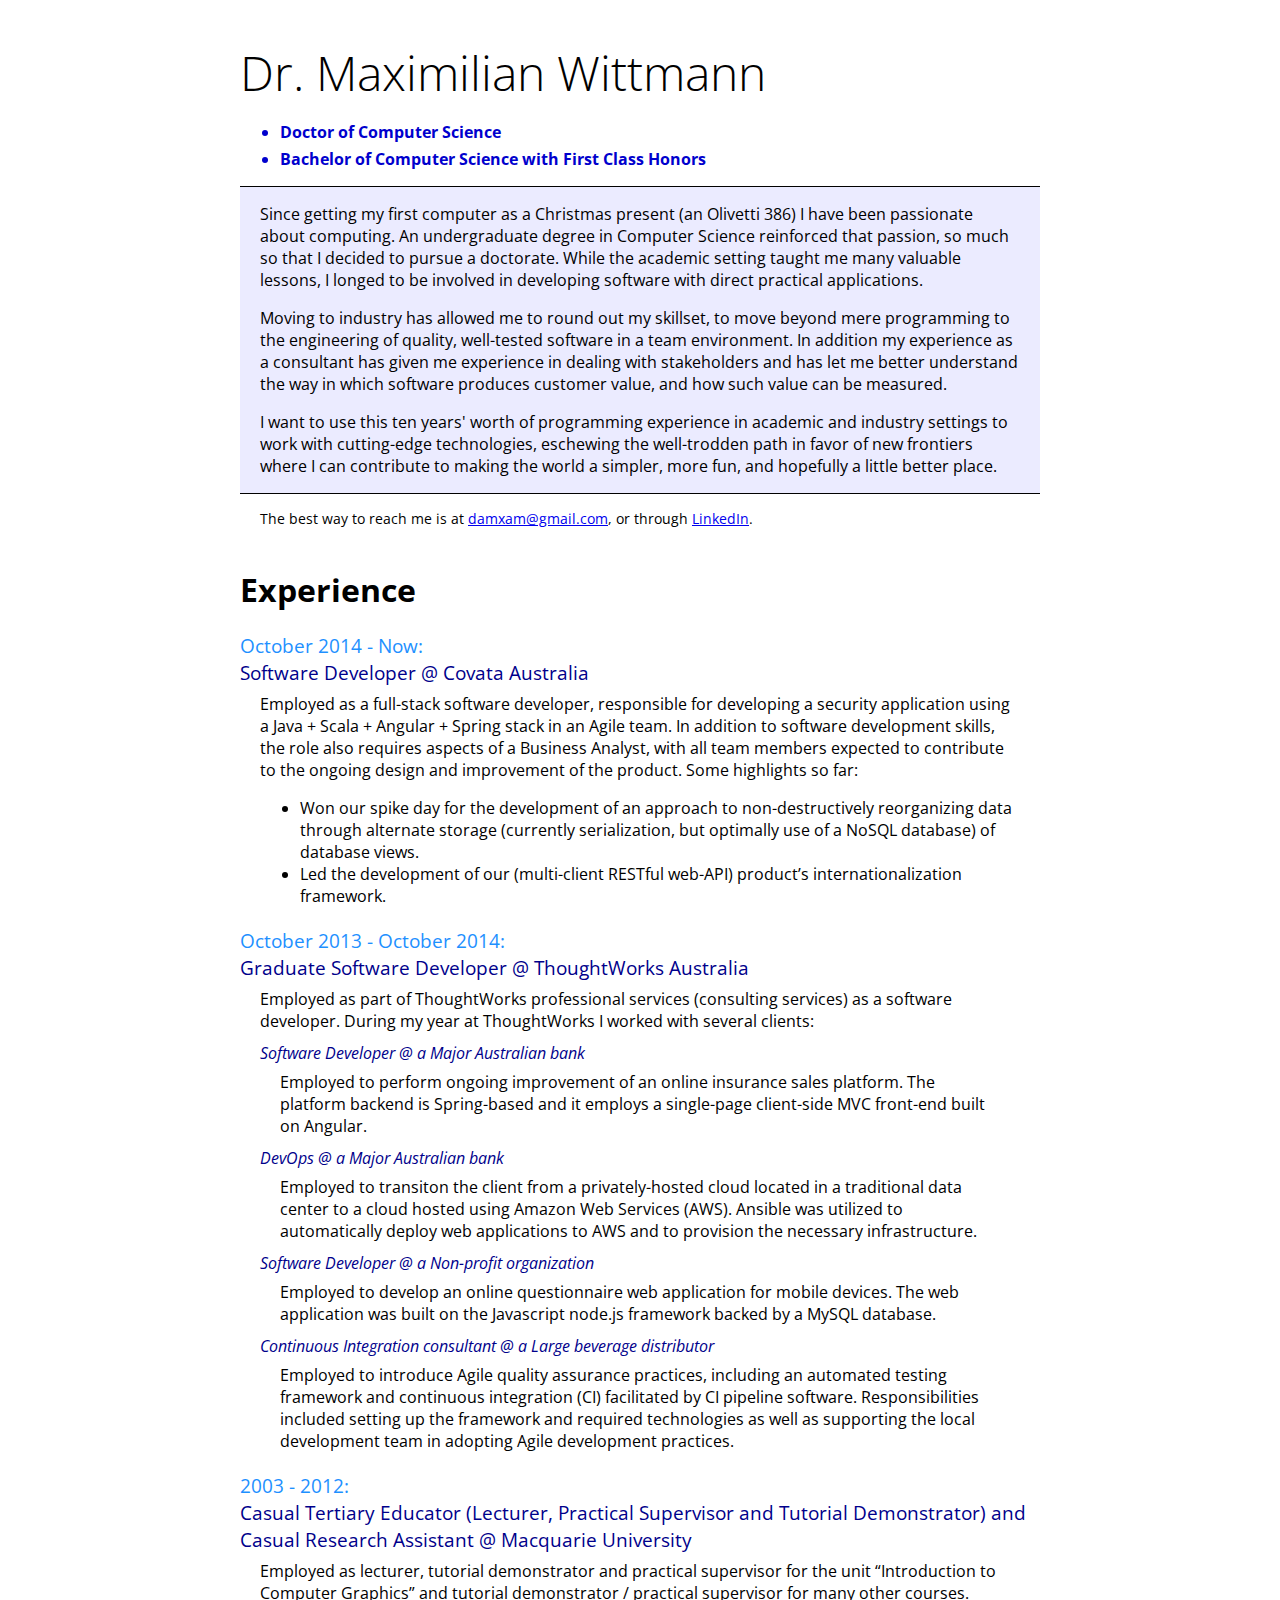
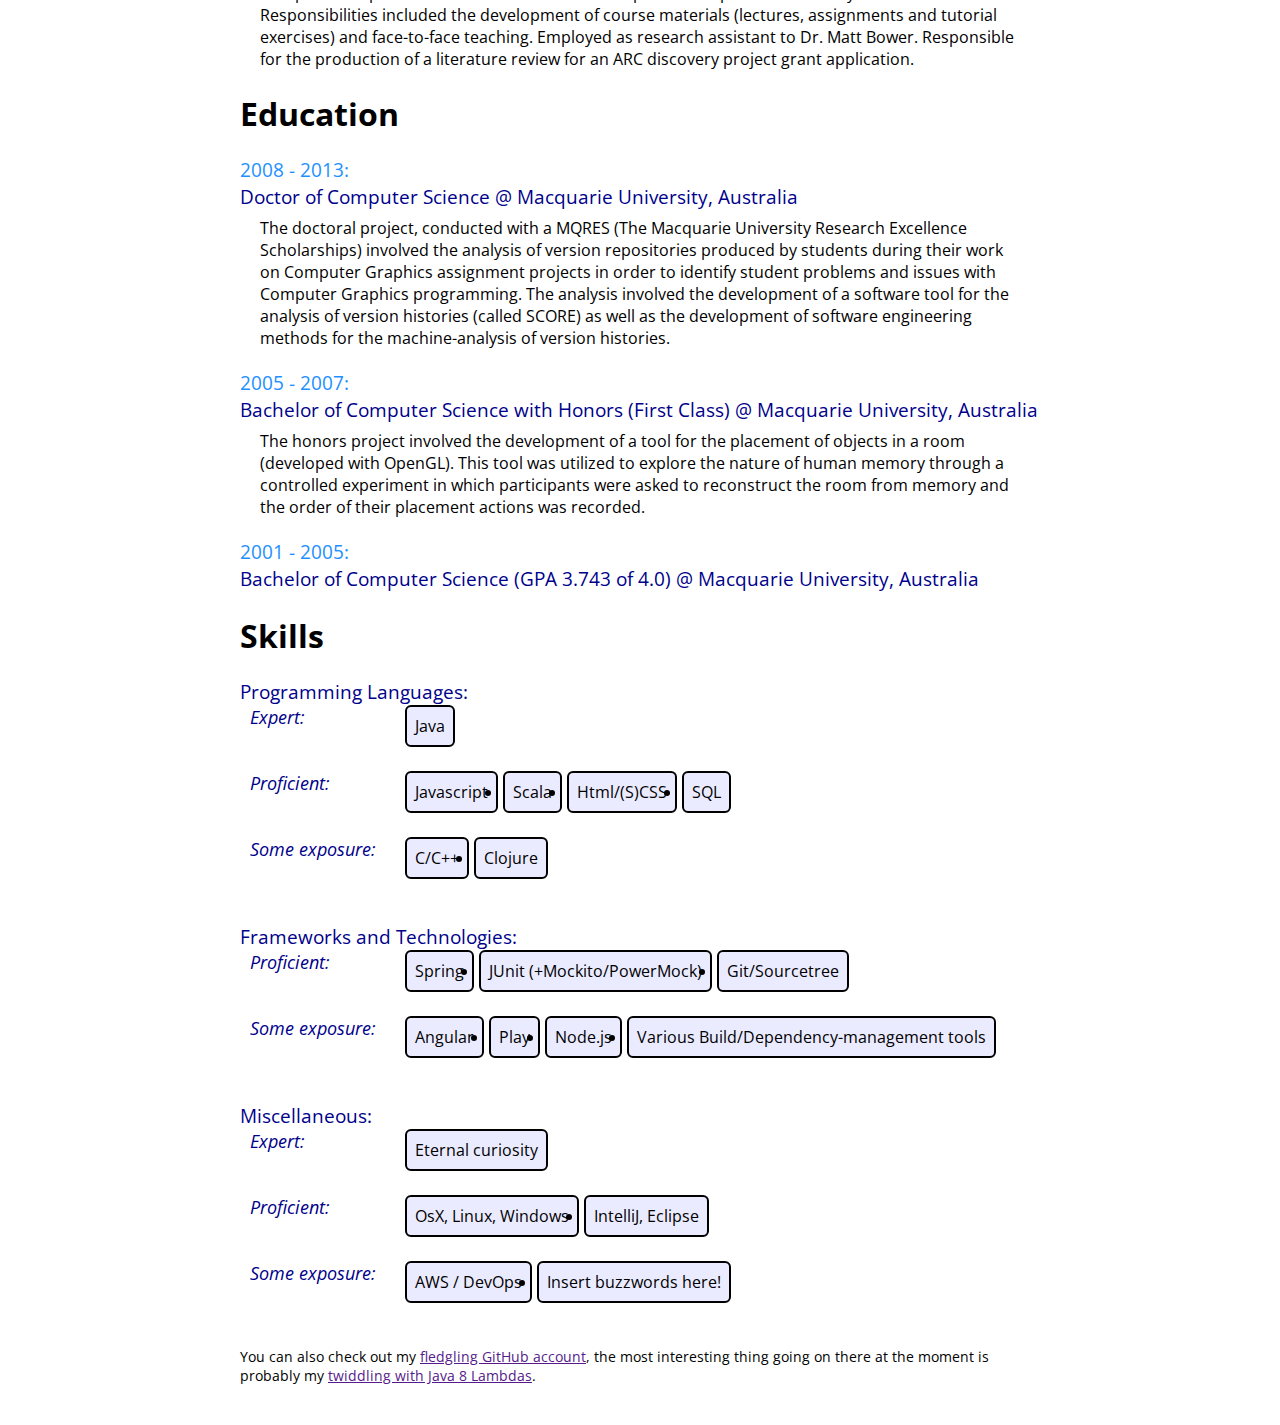
==== commit b6f8a85a: "Add space around date -" ====
--- a/html/cv.html
+++ b/html/cv.html
@@ -60,7 +60,7 @@
                     </div>
                 
                     <div class="mainSectionItem">
-                        <div class="dateSpan">2003-2012:</div>
+                        <div class="dateSpan">2003 - 2012:</div>
                         <div class="sectionTitle">Casual Tertiary Educator (Lecturer, Practical Supervisor and Tutorial Demonstrator) and Casual Research Assistant @ Macquarie University</div>
                         <div class="sectionDescription">Employed as lecturer, tutorial demonstrator and practical supervisor for the unit “Introduction to Computer Graphics” and tutorial demonstrator / practical supervisor for many other courses. Responsibilities included the development of course materials (lectures, assignments and tutorial exercises) and face-to-face teaching.
 Employed as research assistant to Dr. Matt Bower. Responsible for the production of a literature review for an ARC discovery project grant application.</div>
@@ -71,17 +71,17 @@
                 <div class="mainSection">            
                     <h1 class="mainSectionTitle">Education</h1>
                     <div class="mainSectionItem">
-                        <div class="dateSpan">2008-2013:</div>
+                        <div class="dateSpan">2008 - 2013:</div>
                         <div class="sectionTitle">Doctor of Computer Science @ Macquarie University, Australia</div>
                         <div class="sectionDescription">The doctoral project, conducted with a MQRES (The Macquarie University Research Excellence Scholarships) involved the analysis of version repositories produced by students during their work on Computer Graphics assignment projects in order to identify student problems and issues with Computer Graphics programming. The analysis involved the development of a software tool for the analysis of version histories (called SCORE) as well as the development of software engineering methods for the machine-analysis of version histories.</div>
                     </div>
                     <div class="mainSectionItem">
-                        <div class="dateSpan">2005-2007:</div>
+                        <div class="dateSpan">2005 - 2007:</div>
                         <div class="sectionTitle">Bachelor of Computer Science with Honors (First Class) @ Macquarie University, Australia</div>
                         <div class="sectionDescription">The honors project involved the development of a tool for the placement of objects in a room (developed with OpenGL). This tool was utilized to explore the nature of human memory through a controlled experiment in which participants were asked to reconstruct the room from memory and the order of their placement actions was recorded.</div>
                     </div>
                     <div class="mainSectionItem">
-                        <div class="dateSpan">2001-2005:</div>
+                        <div class="dateSpan">2001 - 2005:</div>
                         <div class="sectionTitle">Bachelor of Computer Science (GPA 3.743 of 4.0) @ Macquarie University, Australia</div>
                     </div>
                 </div>
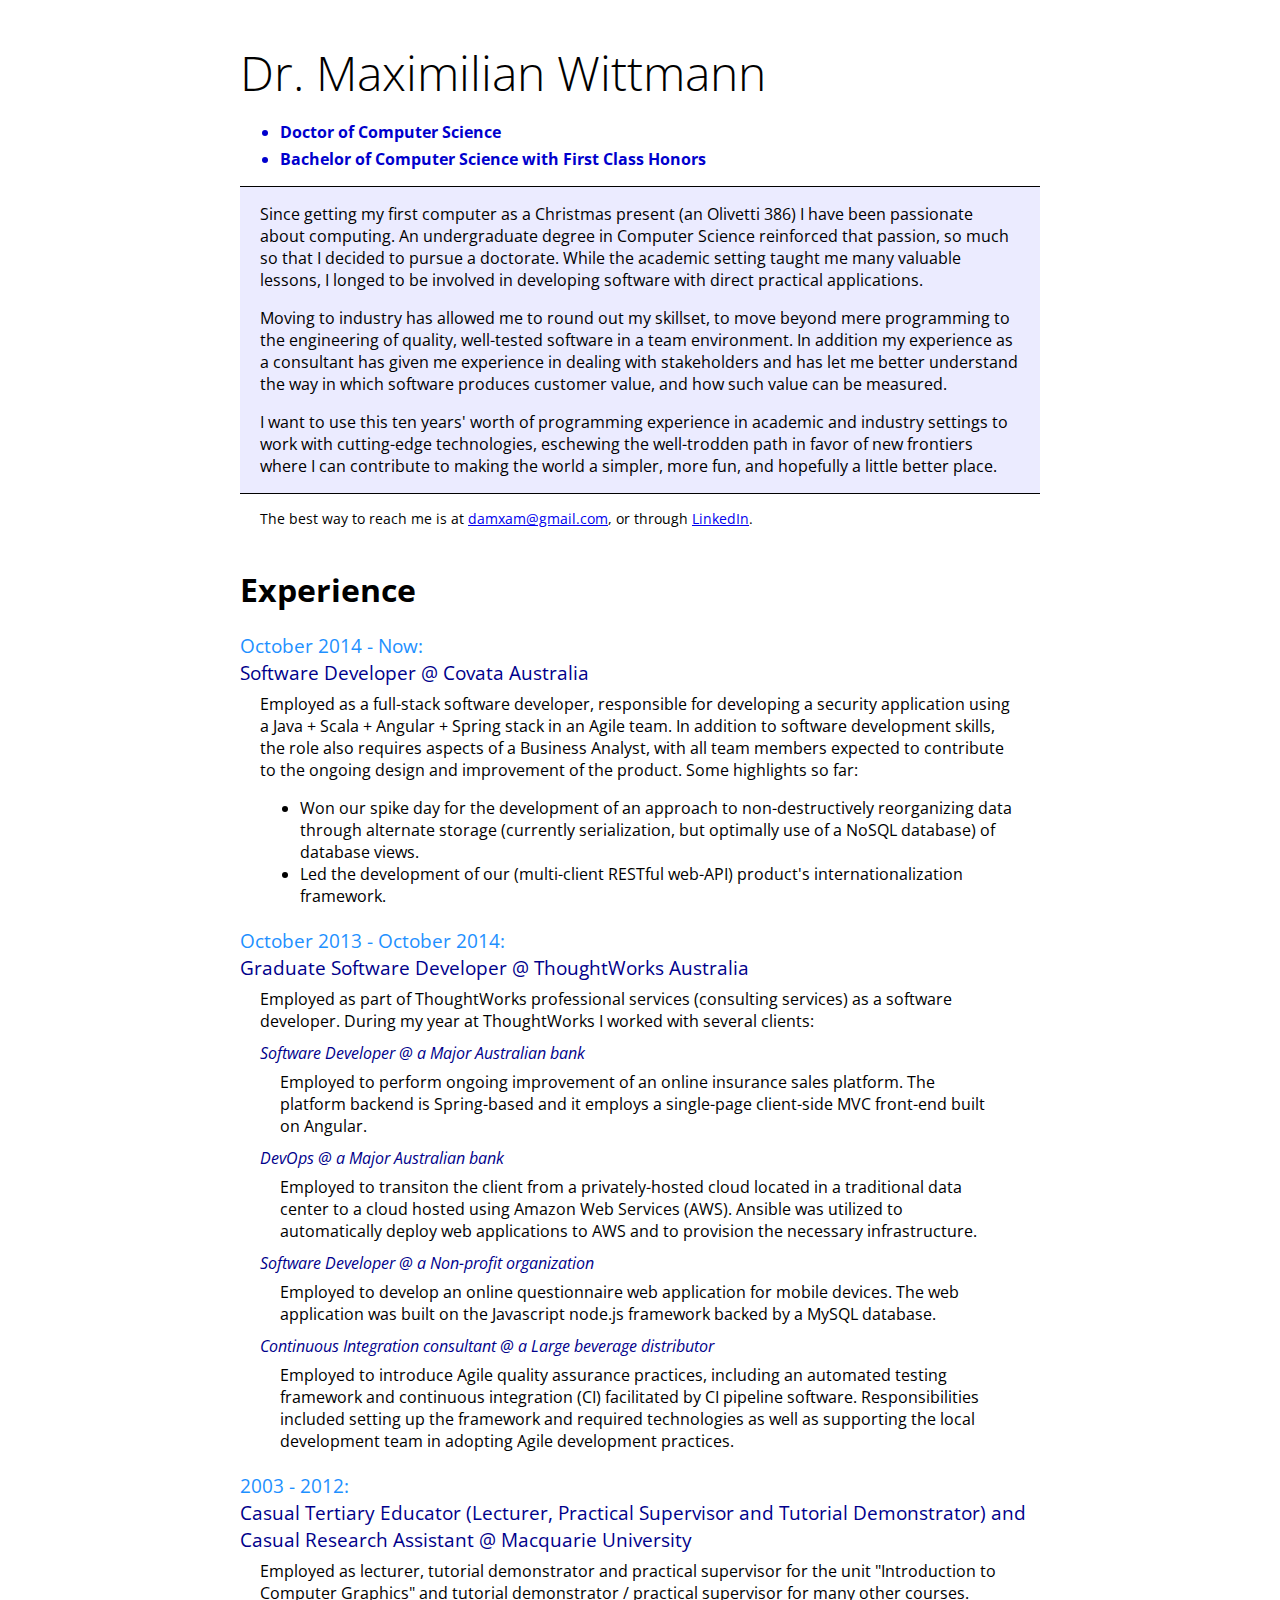
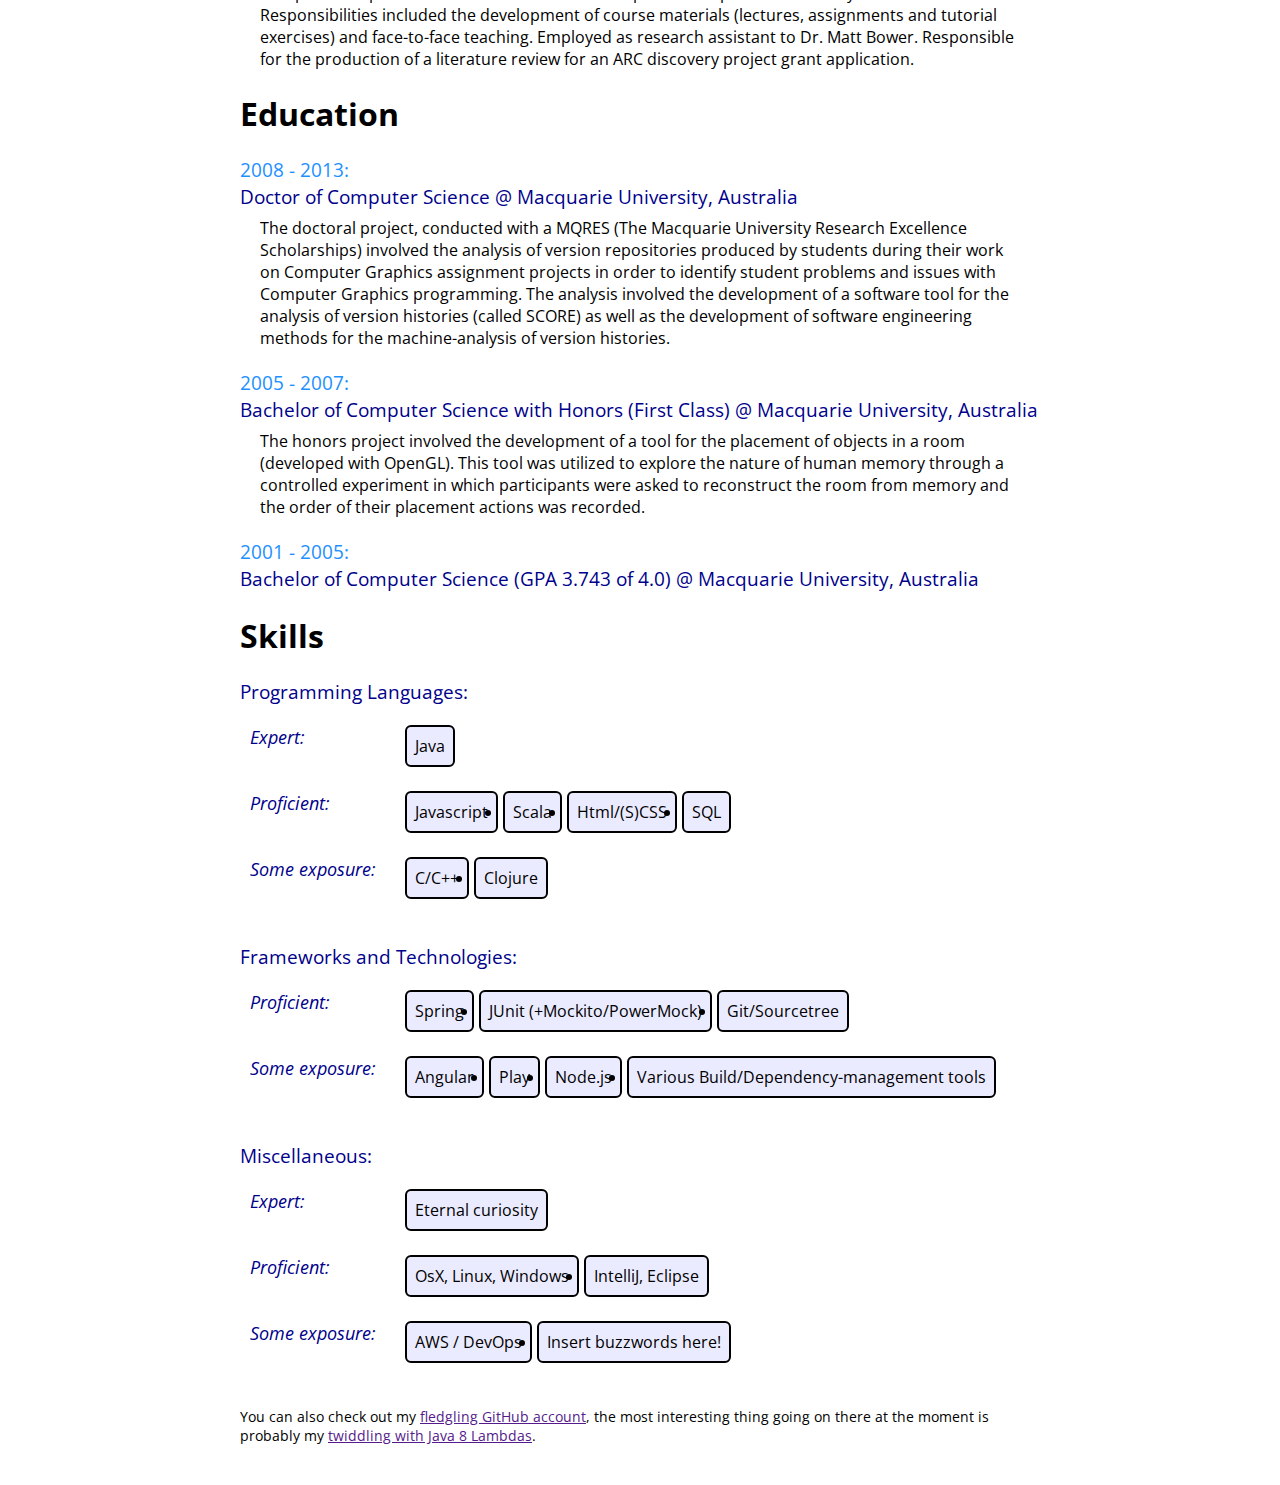
==== commit 1dc9c8f8: "Some small tweaks, fix some broken chars" ====
--- a/html/cv.html
+++ b/html/cv.html
@@ -1,5 +1,6 @@
 <html>
     <head>        
+        <meta name="viewport" content="width=device-width, initial-scale=1">
         <link rel="stylesheet" type="text/css" href="../css/common.css" media="all"/>
         
         <link href='http://fonts.googleapis.com/css?family=Open+Sans' rel='stylesheet' type='text/css'>
@@ -29,7 +30,7 @@
 Some highlights so far:
                             <ul>
                                 <li>Won our spike day for the development of an approach to non-destructively reorganizing data through alternate storage (currently serialization, but optimally use of a NoSQL database) of database views.</li>
-                                <li>Led the development of our (multi-client RESTful web-API) product’s internationalization framework.</li>
+                                <li>Led the development of our (multi-client RESTful web-API) product's internationalization framework.</li>
                             </ul>
                         </div>
                     </div>
@@ -62,7 +63,7 @@
                     <div class="mainSectionItem">
                         <div class="dateSpan">2003 - 2012:</div>
                         <div class="sectionTitle">Casual Tertiary Educator (Lecturer, Practical Supervisor and Tutorial Demonstrator) and Casual Research Assistant @ Macquarie University</div>
-                        <div class="sectionDescription">Employed as lecturer, tutorial demonstrator and practical supervisor for the unit “Introduction to Computer Graphics” and tutorial demonstrator / practical supervisor for many other courses. Responsibilities included the development of course materials (lectures, assignments and tutorial exercises) and face-to-face teaching.
+                        <div class="sectionDescription">Employed as lecturer, tutorial demonstrator and practical supervisor for the unit "Introduction to Computer Graphics" and tutorial demonstrator / practical supervisor for many other courses. Responsibilities included the development of course materials (lectures, assignments and tutorial exercises) and face-to-face teaching.
 Employed as research assistant to Dr. Matt Bower. Responsible for the production of a literature review for an ARC discovery project grant application.</div>
                     </div>
                 </div>
--- a/css/common.css
+++ b/css/common.css
@@ -83,26 +83,30 @@
         .mainSection .mainSectionItem .sectionDescription .mainSubSectionItem .sectionTitle:before {
           content: "> "; } }
 
-/* line 104, /Users/max/Workspaces/Html/CVDraft/sass/common.scss */
+@media (min-width: 590px) {
+  /* line 106, /Users/max/Workspaces/Html/CVDraft/sass/common.scss */
+  .skillsSection .mainSectionItem > .sectionTitle {
+    margin-bottom: 20px; } }
+/* line 111, /Users/max/Workspaces/Html/CVDraft/sass/common.scss */
 .skillsSection .mainSubSectionItem {
   overflow: hidden;
   min-height: 50px;
   margin-left: 10px; }
-  /* line 109, /Users/max/Workspaces/Html/CVDraft/sass/common.scss */
+  /* line 116, /Users/max/Workspaces/Html/CVDraft/sass/common.scss */
   .skillsSection .mainSubSectionItem .sectionTitle {
     font-style: italic;
     font-size: 110%; }
-  /* line 114, /Users/max/Workspaces/Html/CVDraft/sass/common.scss */
+  /* line 121, /Users/max/Workspaces/Html/CVDraft/sass/common.scss */
   .skillsSection .mainSubSectionItem .skillsPanel {
     margin-top: 0px; }
   @media (min-width: 590px) {
-    /* line 122, /Users/max/Workspaces/Html/CVDraft/sass/common.scss */
+    /* line 129, /Users/max/Workspaces/Html/CVDraft/sass/common.scss */
     .skillsSection .mainSubSectionItem .sectionTitle {
       min-height: 1px;
       float: left;
       overflow: hidden;
       width: 150px; }
-    /* line 129, /Users/max/Workspaces/Html/CVDraft/sass/common.scss */
+    /* line 136, /Users/max/Workspaces/Html/CVDraft/sass/common.scss */
     .skillsSection .mainSubSectionItem .skillsPanel {
       padding-left: 0px;
       margin-left: 0px;
@@ -111,7 +115,7 @@
       min-height: 50px;
       float: none;
       overflow: hidden; }
-      /* line 138, /Users/max/Workspaces/Html/CVDraft/sass/common.scss */
+      /* line 145, /Users/max/Workspaces/Html/CVDraft/sass/common.scss */
       .skillsSection .mainSubSectionItem .skillsPanel .skill {
         border: 2px solid black;
         background-color: #EBEBFF;
@@ -122,12 +126,12 @@
         margin-left: 5px;
         margin-bottom: 2px; } }
 
-/* line 153, /Users/max/Workspaces/Html/CVDraft/sass/common.scss */
+/* line 160, /Users/max/Workspaces/Html/CVDraft/sass/common.scss */
 .footer {
   margin-top: 20px;
   font-size: 90%; }
 
-/* line 158, /Users/max/Workspaces/Html/CVDraft/sass/common.scss */
+/* line 165, /Users/max/Workspaces/Html/CVDraft/sass/common.scss */
 body {
   padding: 30px;
   font-family: 'Open Sans', sans-serif; }
